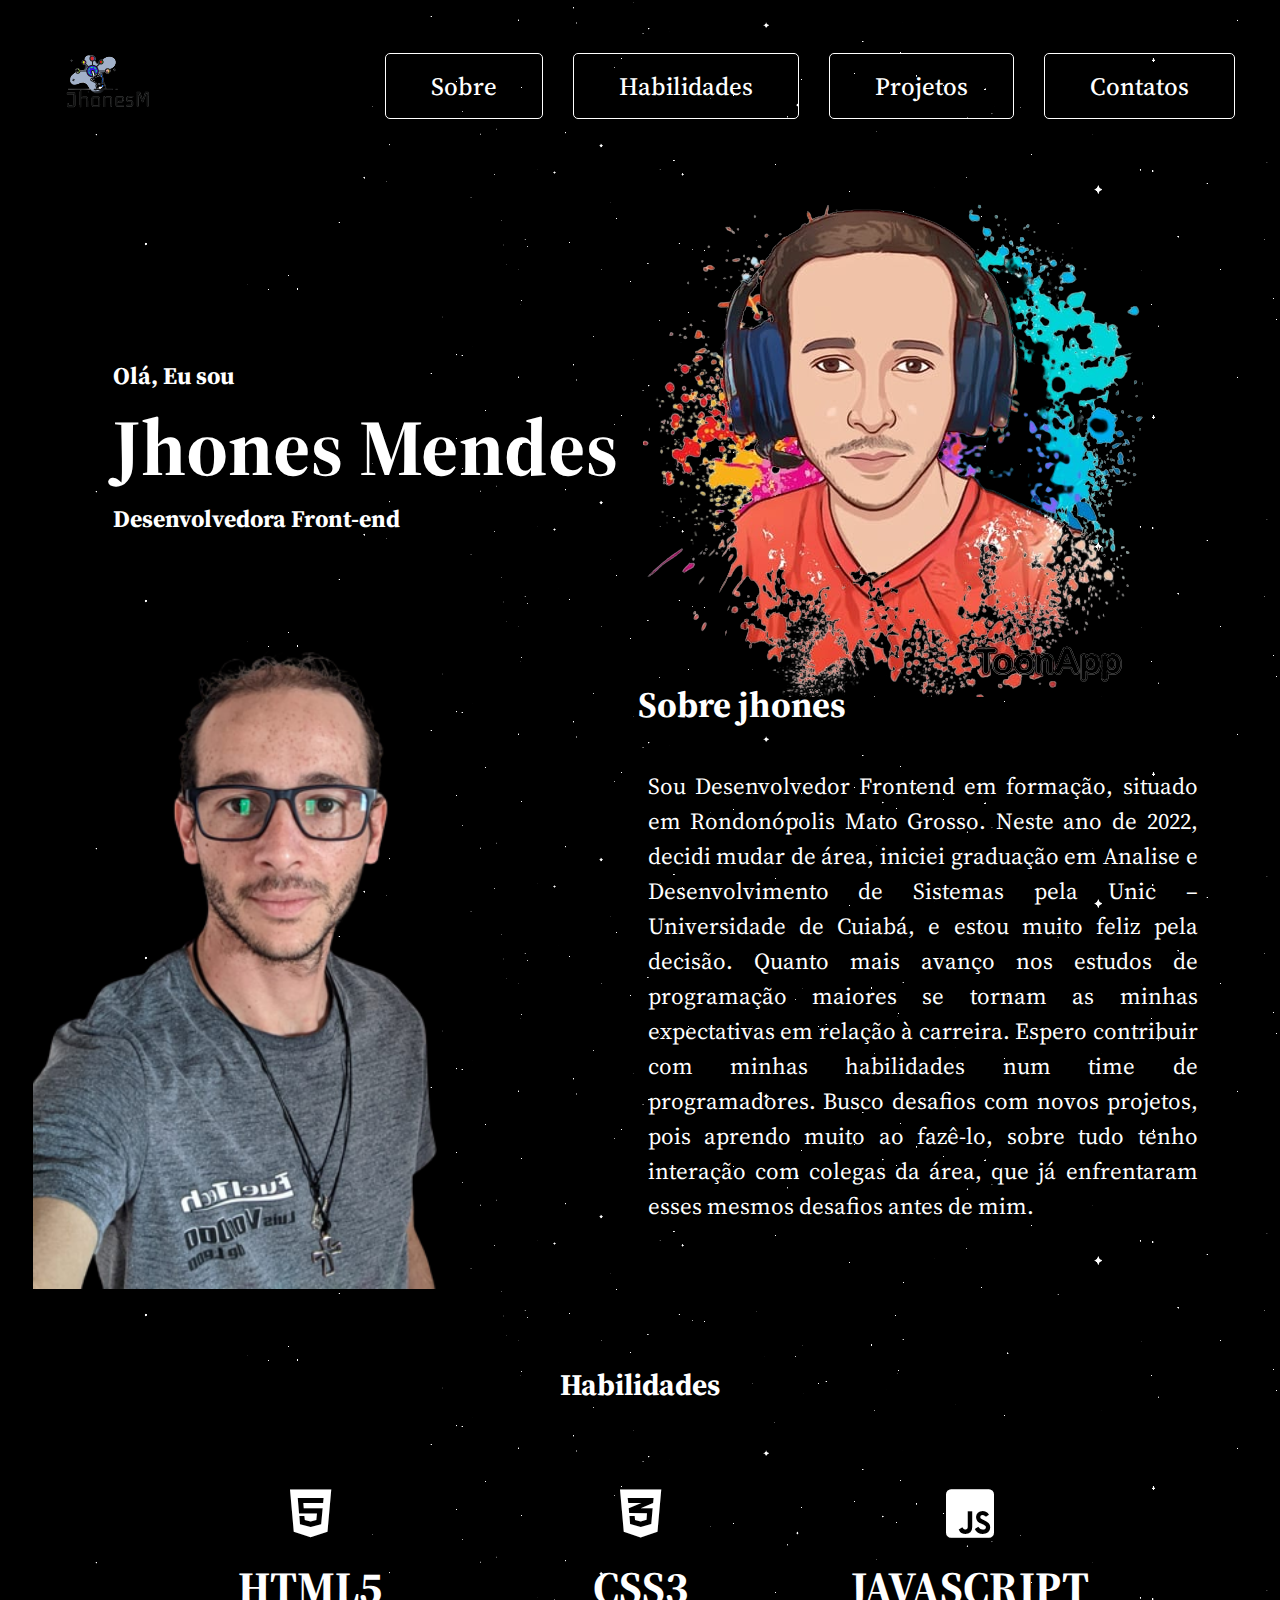
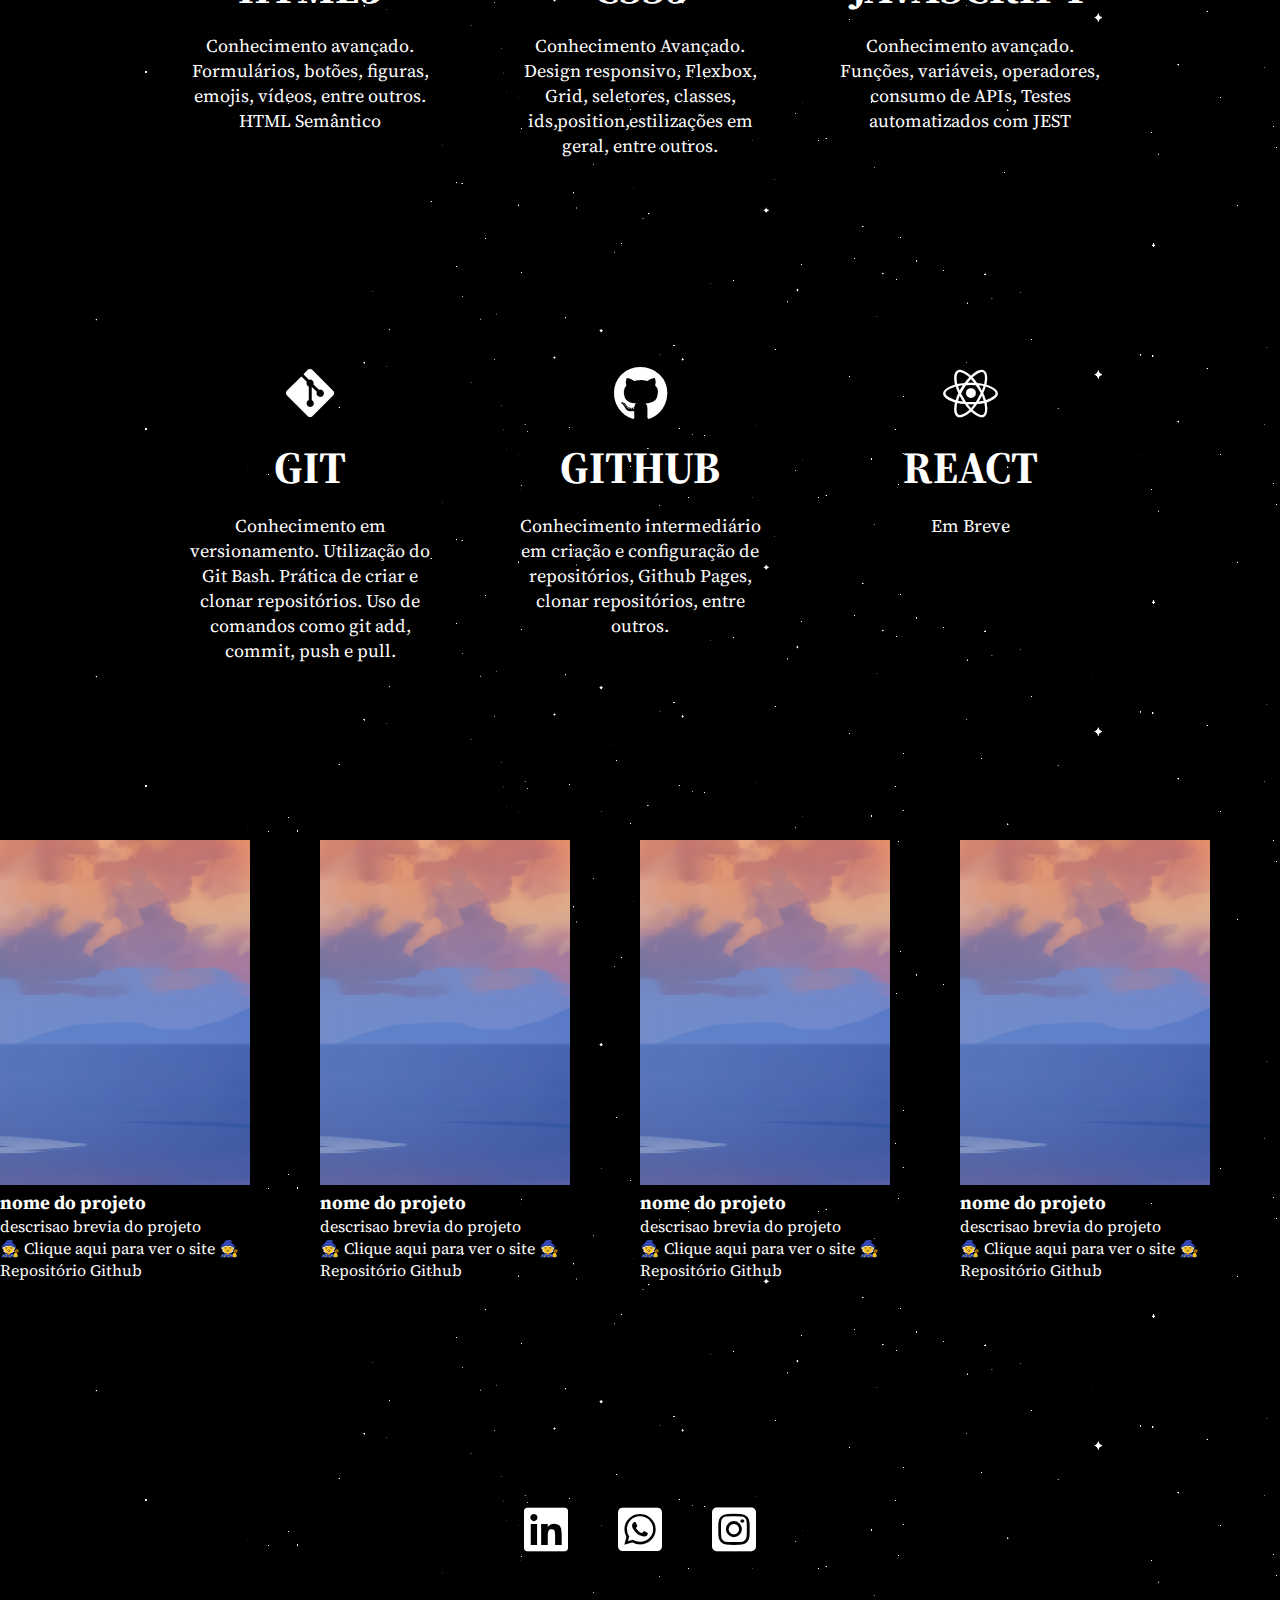
==== index.html @ ec81e9e4 "habilidades , fundo , cor do projeto" ====
<!DOCTYPE html>
<html lang="en">

<head>
    <meta charset="UTF-8">
    <meta http-equiv="X-UA-Compatible" content="IE=edge">
    <meta name="viewport" content="width=device-width, initial-scale=1.0">
    <title>Jhones Mendes</title>
    <link rel="stylesheet" href="src/css/reset.css">
    <link rel="stylesheet" href="src/css/variables.css">
    <link rel="stylesheet" href="src/css/all.min.css">
    <link rel="stylesheet" href="src/css/style.css">
    <link rel="stylesheet" href="src/css/menu.css">
</head>

<body>
    <header class="heading-container">
        <a href="index.html">
            <img src="src/images/logo-jhones.png" alt="logo jhones">
        </a>
        <nav class="navegacao">

            <input type="checkbox" id="menu-hamburguer">
            <label for="menu-hamburguer">
                <div class="menu">
                    <samp class="hamburguer"></samp>
                </div>
            </label>

            <ul>
                <li class="stylergb"><a href="#about">Sobre</a></li>
                <li class="stylergb"><a href="#hero">Habilidades</a></li>
                <li class="stylergb"><a href="#projects">Projetos</a></li>
                <li class="stylergb"><a href="#contacts">Contatos</a></li>
            </ul>
        </nav>


    </header>
    <main>
        <section class="introduce">
            <div class=" introduce-text">
                <h2 class="title-text">Olá, Eu sou </h2>
                <h1 class="title-name">Jhones Mendes</h1>
                <h2 class="title-text">Desenvolvedora Front-end</h2>
            </div>
            <img src="src/images/jhones-sem-fundo.png" alt="">
        </section>

        <section class="about" id="about">
            <img class="photo" src="src/images/jhones-sem-fundo02.png" alt="Minha foto Jhones Mendes">
            <div class="information">
                <h2>Sobre jhones</h2>
                <p>Sou Desenvolvedor Frontend em formação, situado em Rondonópolis Mato Grosso. Neste ano de 2022,
                    decidi mudar de área, iniciei graduação em Analise e Desenvolvimento de Sistemas pela Unic –
                    Universidade de Cuiabá, e estou muito feliz pela decisão.
                    Quanto mais avanço nos estudos de programação maiores se tornam as minhas expectativas em relação à
                    carreira. Espero contribuir com minhas habilidades num time de programadores.
                    Busco desafios com novos projetos, pois aprendo muito ao fazê-lo, sobre tudo tenho interação com
                    colegas da área, que já enfrentaram esses mesmos desafios antes de mim.</p>
            </div>

        </section>

        <section class="hero-sec" id="hero">
            <h2 class="title-hero">Habilidades</h2>
            <div class="painting-hero">

                <div class="hero">
                    <a href="#hero">
                        <i class="fab fa-html5"></i>
                    </a>
                    <h3>HTML5</h3>
                    <p class="text-hero">Conhecimento avançado. Formulários, botões, figuras, emojis, vídeos, entre
                        outros. HTML Semântico</p>
                </div>

                <div class="hero">
                    <a href="#hero">
                        <i class="fab fa-css3-alt"></i>
                    </a>
                    <h3>CSS3</h3>
                    <p class="text-hero">Conhecimento Avançado. Design responsivo, Flexbox, Grid, seletores, classes,
                        ids,position,estilizações em geral, entre outros.</p>
                </div>

                <div class="hero">
                    <a href="#hero">
                        <i class="fab fa-js-square"></i>
                    </a>
                    <h3>JAVASCRIPT</h3>
                    <p class="text-hero">Conhecimento avançado. Funções, variáveis, operadores, consumo de APIs, Testes
                        automatizados com JEST</p>
                </div>


                <div class="hero">
                    <a href="#hero">
                        <i class="fab fa-git-alt"></i>
                    </a>
                    <h3>GIT</h3>
                    <p class="text-hero">Conhecimento em versionamento. Utilização do Git Bash. Prática de criar e
                        clonar repositórios. Uso de comandos como git add, commit, push e pull.</p>
                </div>

                <div class="hero">
                    <a href="#hero">
                        <i class="fab fa-github"></i>
                    </a>
                    <h3>GITHUB</h3>
                    <p class="text-hero">Conhecimento intermediário em criação e configuração de repositórios, Github
                        Pages, clonar repositórios, entre outros.</p>
                </div>

                <div class="hero">
                    <a href="#hero">
                        <i class="fab fa-react"></i>
                    </a>
                    <h3>REACT</h3>
                    <p class="text-hero">Em Breve</p>
                </div>
            </div>

        </section>

        <section class="list-projects" id="projects">

            <div class="projects">
                <a href="link do projeto no git" target="_blank">
                    <img src="src/images/placeimages.png" alt="imagem do projeto una apresentacao">
                    <h3>nome do projeto</h3>

                    <div class="projects-information">
                        <p>descrisao brevia do projeto</p>
                        <a href="" target="_blank">&#x1F9D9; Clique aqui para ver o site</a>
                        <a href="" target="_blank">&#x1F9D9; Repositório Github</a>
                    </div>
                </a>
            </div>
            <div class="projects">
                <a href="link do projeto no git" target="_blank">
                    <img src="src/images/placeimages.png" alt="imagem do projeto una apresentacao">
                    <h3>nome do projeto</h3>

                    <div class="projects-information">
                        <p>descrisao brevia do projeto</p>
                        <a href="" target="_blank">&#x1F9D9; Clique aqui para ver o site</a>
                        <a href="" target="_blank">&#x1F9D9; Repositório Github</a>
                    </div>
                </a>
            </div>
            <div class="projects">
                <a href="link do projeto no git" target="_blank">
                    <img src="src/images/placeimages.png" alt="imagem do projeto una apresentacao">
                    <h3>nome do projeto</h3>

                    <div class="projects-information">
                        <p>descrisao brevia do projeto</p>
                        <a href="" target="_blank">&#x1F9D9; Clique aqui para ver o site</a>
                        <a href="" target="_blank">&#x1F9D9; Repositório Github</a>
                    </div>
                </a>
            </div>
            <div class="projects">
                <a href="link do projeto no git" target="_blank">
                    <img src="src/images/placeimages.png" alt="imagem do projeto una apresentacao">
                    <h3>nome do projeto</h3>

                    <div class="projects-information">
                        <p>descrisao brevia do projeto</p>
                        <a href="" target="_blank">&#x1F9D9; Clique aqui para ver o site</a>
                        <a href="" target="_blank">&#x1F9D9; Repositório Github</a>
                    </div>
                </a>
            </div>

        </section>
    </main>

    <footer id="contacts">
        <div class="social-network">

            <a href="" target="_blank">
                <i class="fab fa-linkedin"></i>
            </a>

            <a href="" target="_blank">
                <i class="fab fa-whatsapp-square"></i>
            </a>

            <a href="" target="_blank">
                <i class="fab fa-instagram-square"></i>
            </a>
        </div>
    </footer>

</body>

</html>
---- src/css/variables.css ----
:root{
    --cor-text-padrao: #fff;
    --cor-text-secudaria: rgb(23, 223, 57);
    --cor-rgb: red, black, blue ;
}
---- src/css/style.css ----
@import url('https://fonts.googleapis.com/css2?family=Noto+Serif:ital,wght@1,400;1,700&family=Outfit:wght@400;600;700&family=Source+Serif+Pro:wght@300;400;700&display=swap');

body {
    animation: stylergb 1s infinite;
    background: url(../images/Animação.gif);
    font-family: 'Source Serif Pro', serif;
}

.heading-container {
    display: flex;
    justify-content: space-between;
    flex-wrap: wrap;
    align-items: center;
    padding: 30px;
    min-height: 75px;
}

.introduce {
    height: 420px;
    display: flex;
    flex-wrap: wrap;
    justify-content: center;
    align-items: center;
}

.introduce .title-name {
    font-size: 80px;
    color: var(--cor-text-padrao);
}

.introduce .title-text {
    font-size: 24px;
    color: var(--cor-text-padrao);
}

.introduce img {
    height: 500px;
    width: 500px;
    margin: 25px;
}

.about {
    display: flex;
    flex-wrap: wrap;
    align-items: center;
    justify-content: space-around;
}

.about .information {
    height: 550px;
    width: 600px;
    margin: 25px;
}

.about h2 {
    padding: 15px;
    font-size: 36px;
    color: var(--cor-text-padrao);
    animation: stylergb 1s infinite;
}

.about p {
    padding: 25px;
    font-size: 23px;
    line-height: 35px;
    text-align: justify;
    color: var(--cor-text-padrao);
    animation: stylergb 1s infinite;
}

.about .photo {
    height: 100%;
    width: 500px;

}


/*  habilidades ainda nao tenho ideia 
    fazer efeito cascata para o lado tipo cod
*/


.title-hero{
    color: var(--cor-text-padrao);
    text-align: center;
    font-size: 30px;
    margin: 75px 0 50px;
}
.painting-hero{
    display: flex;
    flex-wrap: wrap;
    justify-content: center;
    margin: 25px;
}

.painting-hero .hero{
    height: 450px;
    width: 300px;
    border: 1px solid;
    animation: stylergb 3s infinite;
    text-align: center;
    padding: 15px;
    margin: 15px ;
}

.painting-hero .hero a .fab{
    font-size: 55px;
    color: var(--cor-text-padrao);
}
.painting-hero .hero h3{
    font-size: 45px;
    margin: 15px;
    color: var(--cor-text-padrao);
}

.painting-hero .hero p{
    font-size: 18px;
    color: var(--cor-text-padrao);
}

/*  projetos */

.list-projects {
    display: flex;
    justify-content: space-evenly;
}



/* rodape  */

.social-network {
    display: flex;
    justify-content: center;
    align-items: center;
    width: 100%;
    height: 500px;
    
}

.social-network a {
    padding: 25px;
    font-size: 50px;
}
---- src/css/menu.css ----
.stylergb {
    height: 100%;
    border: 1px solid white;
    border-radius: 5px;
    animation: stylergb 2s infinite;
}

.heading-container .navegacao ul {
    display: flex;
}

.heading-container .navegacao ul li {
    margin: 15px;
    padding: 15px;
}

.heading-container .navegacao ul li a {
    font-weight: 500;
    font-size: 25px;
    padding: 10px 30px;
    transition: 0.3s;
}

.heading-container .navegacao ul li a:hover {
    color: var(--cor-text-secudaria);
    border: 1px solid white;
    border-radius: 10px;
    animation: stylergb 2s infinite;
}

/* responsivo */

.heading-container .navegacao input {
    display: none;
}

.heading-container .navegacao .menu {
    display: none;
    width: 60px;
    height: 60px;
    align-self: flex-end;
}

.heading-container .navegacao label {
    display: flex;
    flex-direction: column;
}

.heading-container .hamburguer {
    background-color: rgb(14, 12, 11);
    position: relative;
    display: block;
    width: 30px;
    height: 2px;
    top: 29px;
    left: 15px;
    transition: 0.5s ease-in-out;
}

.heading-container .hamburguer::before,
.heading-container .hamburguer::after {
    background-color: rgb(12, 12, 12);
    content: "";
    display: block;
    width: 100%;
    height: 100%;
    position: absolute;
    transition: 0.2s ease-in-out;
}

.heading-container .hamburguer::before {
    top: -10px;
}

.heading-container .hamburguer::after {
    bottom: -10px;
}

.heading-container input:checked~label .hamburguer {
    transform: rotate(45deg);
}

.heading-container input:checked~label .hamburguer::before {
    transform: rotate(90deg);
    top: 0;
}

.heading-container input:checked~label .hamburguer::after {
    transform: rotate(90deg);
    bottom: 0;
}

@media (max-width: 900px) {
    .heading-container .navegacao .menu {
        display: block;
    }

    .heading-container .navegacao ul {
        display: none;
    }

    .heading-container input:checked~ul {
        display: block;
    }
    .heading-container .navegacao{
        position: absolute;
        top: 8px;
        right: 20px;
        z-index: 1;
    }
    .heading-container .navegacao ul{
        width: 200px;
              
    }
    .heading-container .navegacao ul a{
        text-align: start;
        padding: 20px;
        display: block;
        border-radius: 5px;
        background-color: rgb(206, 196, 184);
    }

}
@keyframes stylergb {
    0% {
        border: 1px solid rgb(219, 9, 9);
        box-shadow: 5px 5px 5px rgb(241, 19, 19);
    }

    25% {
        border: 1px solid rgb(221, 245, 7);
        box-shadow: 5px 5px 5px rgb(221, 245, 7);
    }

    50% {
        border: 1px solid rgb(19, 226, 71);
        box-shadow: 5px 5px 5px rgb(49, 240, 24);
    }

    75% {
        border: 1px solid rgb(14, 102, 235);
        box-shadow: 5px 5px 5px rgb(17, 104, 235);
    }

    100% {
        border: 1px solid rgb(230, 18, 230);
        box-shadow: 5px 5px 5px rgb(162, 17, 230);
    }

}
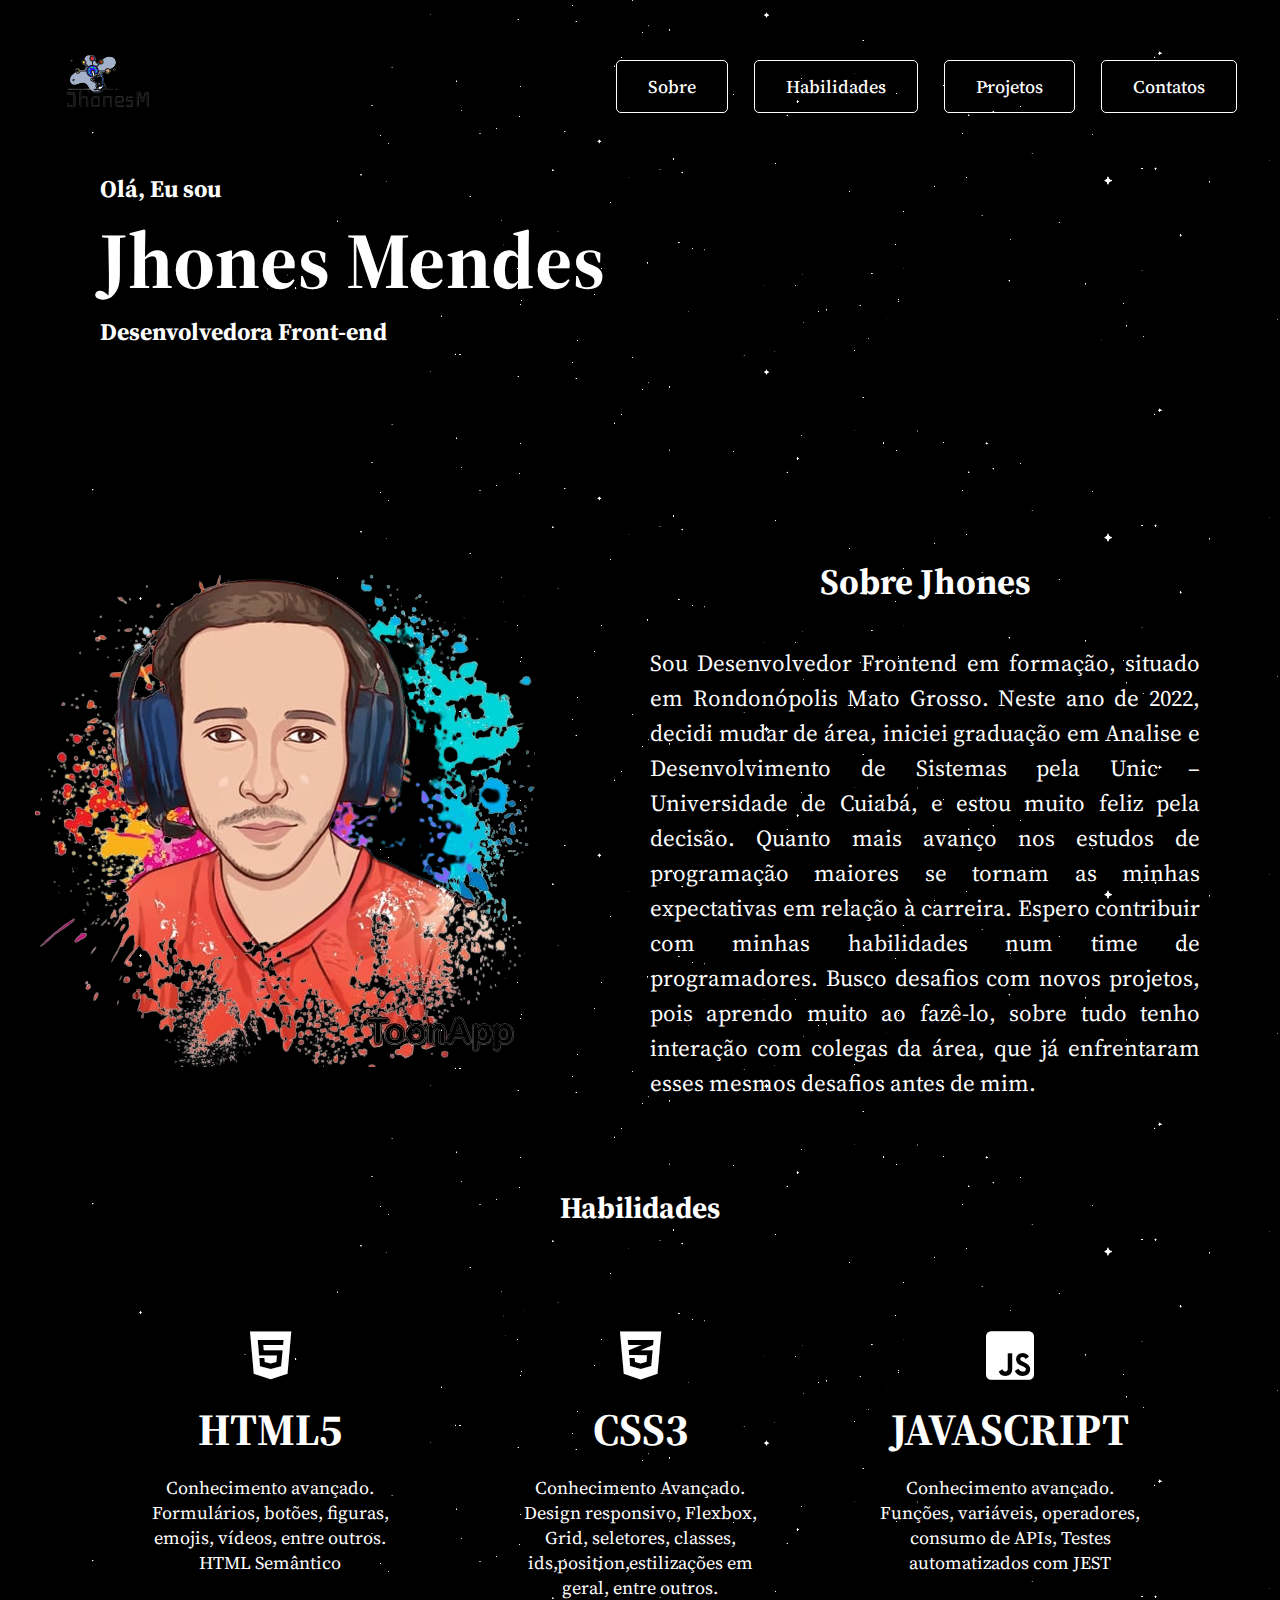
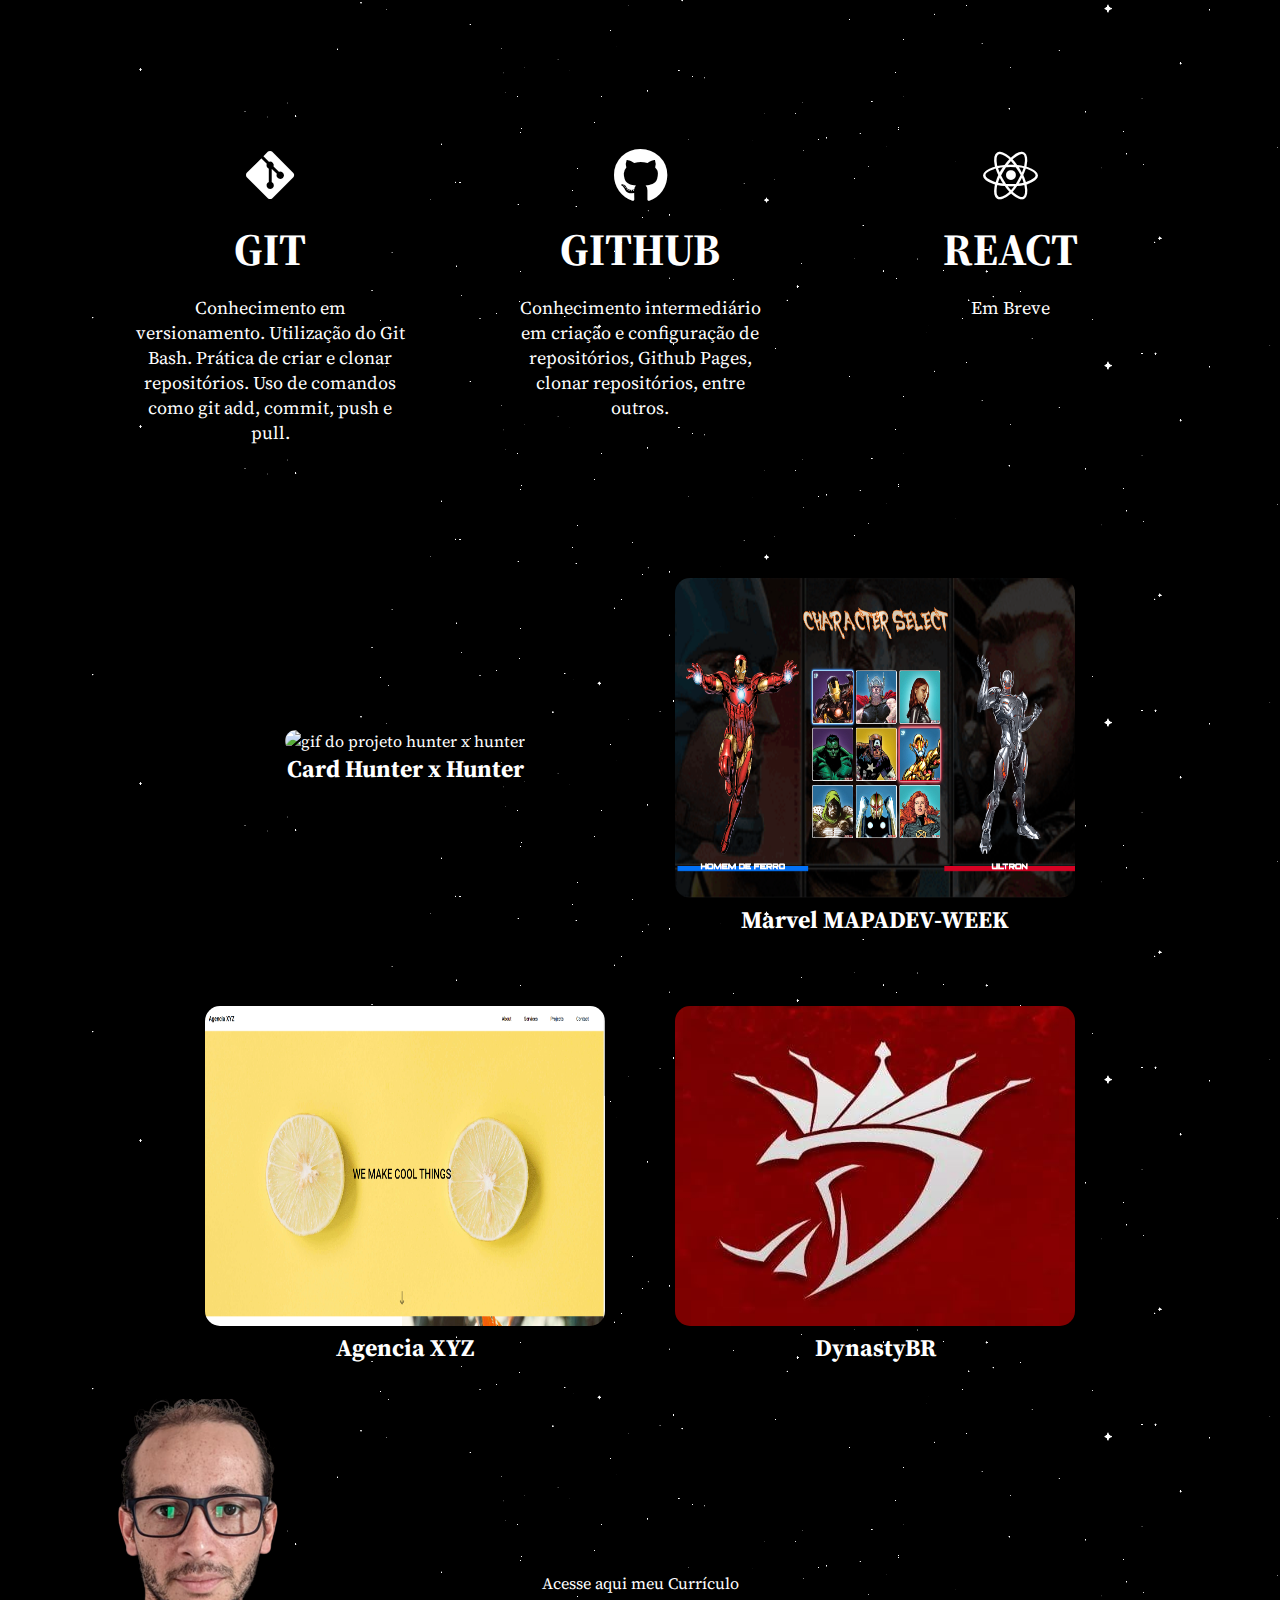
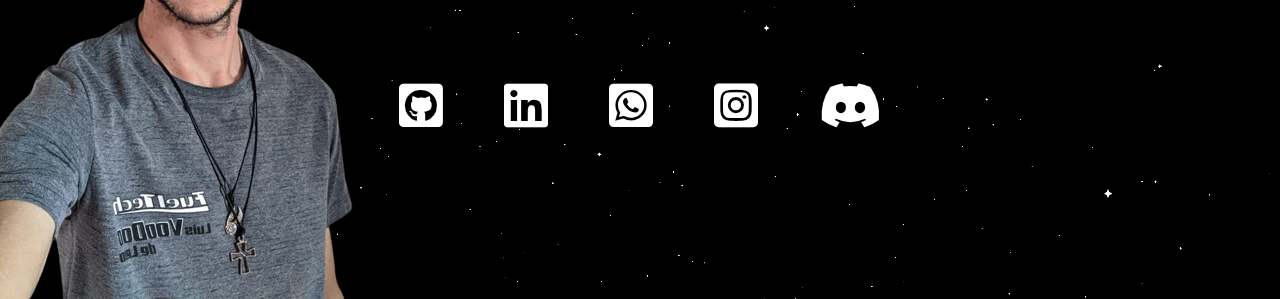
==== commit 9b9bc440: "tentativa 2" ====
--- a/index.html
+++ b/index.html
@@ -1,5 +1,5 @@
 <!DOCTYPE html>
-<html lang="en">
+<html lang="pt-br">
 
 <head>
     <meta charset="UTF-8">
@@ -8,9 +8,11 @@
     <title>Jhones Mendes</title>
     <link rel="stylesheet" href="src/css/reset.css">
     <link rel="stylesheet" href="src/css/variables.css">
-    <link rel="stylesheet" href="src/css/all.min.css">
     <link rel="stylesheet" href="src/css/style.css">
     <link rel="stylesheet" href="src/css/menu.css">
+    <link rel="stylesheet" href="src/css/responsive.css">
+    <link rel="stylesheet" href="https://cdnjs.cloudflare.com/ajax/libs/font-awesome/5.15.4/css/all.min.css" integrity="sha512-1ycn6IcaQQ40/MKBW2W4Rhis/DbILU74C1vSrLJxCq57o941Ym01SwNsOMqvEBFlcgUa6xLiPY/NS5R+E6ztJQ=="        crossorigin="anonymous" referrerpolicy="no-referrer" />
+
 </head>
 
 <body>
@@ -44,13 +46,12 @@
                 <h1 class="title-name">Jhones Mendes</h1>
                 <h2 class="title-text">Desenvolvedora Front-end</h2>
             </div>
-            <img src="src/images/jhones-sem-fundo.png" alt="">
         </section>
 
         <section class="about" id="about">
-            <img class="photo" src="src/images/jhones-sem-fundo02.png" alt="Minha foto Jhones Mendes">
+            <img class="photo" src="src/images/jhones-sem-fundo.png" alt="Minha foto Jhones Mendes">
             <div class="information">
-                <h2>Sobre jhones</h2>
+                <h2>Sobre Jhones</h2>
                 <p>Sou Desenvolvedor Frontend em formação, situado em Rondonópolis Mato Grosso. Neste ano de 2022,
                     decidi mudar de área, iniciei graduação em Analise e Desenvolvimento de Sistemas pela Unic –
                     Universidade de Cuiabá, e estou muito feliz pela decisão.
@@ -125,71 +126,93 @@
 
         <section class="list-projects" id="projects">
 
-            <div class="projects">
-                <a href="link do projeto no git" target="_blank">
-                    <img src="src/images/placeimages.png" alt="imagem do projeto una apresentacao">
-                    <h3>nome do projeto</h3>
-
-                    <div class="projects-information">
-                        <p>descrisao brevia do projeto</p>
-                        <a href="" target="_blank">&#x1F9D9; Clique aqui para ver o site</a>
-                        <a href="" target="_blank">&#x1F9D9; Repositório Github</a>
-                    </div>
-                </a>
-            </div>
-            <div class="projects">
-                <a href="link do projeto no git" target="_blank">
-                    <img src="src/images/placeimages.png" alt="imagem do projeto una apresentacao">
-                    <h3>nome do projeto</h3>
-
-                    <div class="projects-information">
-                        <p>descrisao brevia do projeto</p>
-                        <a href="" target="_blank">&#x1F9D9; Clique aqui para ver o site</a>
-                        <a href="" target="_blank">&#x1F9D9; Repositório Github</a>
-                    </div>
-                </a>
-            </div>
-            <div class="projects">
-                <a href="link do projeto no git" target="_blank">
-                    <img src="src/images/placeimages.png" alt="imagem do projeto una apresentacao">
-                    <h3>nome do projeto</h3>
-
-                    <div class="projects-information">
-                        <p>descrisao brevia do projeto</p>
-                        <a href="" target="_blank">&#x1F9D9; Clique aqui para ver o site</a>
-                        <a href="" target="_blank">&#x1F9D9; Repositório Github</a>
-                    </div>
-                </a>
-            </div>
-            <div class="projects">
-                <a href="link do projeto no git" target="_blank">
-                    <img src="src/images/placeimages.png" alt="imagem do projeto una apresentacao">
-                    <h3>nome do projeto</h3>
-
-                    <div class="projects-information">
-                        <p>descrisao brevia do projeto</p>
-                        <a href="" target="_blank">&#x1F9D9; Clique aqui para ver o site</a>
-                        <a href="" target="_blank">&#x1F9D9; Repositório Github</a>
-                    </div>
-                </a>
-            </div>
-
+            <div class="quadro-projects">
+
+                <div class="projects">
+                    <a href="link do projeto no git" target="_blank">
+                        <img src="src/images/hunter-x-hunter.png" alt="gif do projeto hunter x hunter">
+                        <h3>Card Hunter x Hunter</h3>
+
+                        <div class="projects-information">
+                            <p>Card do desenho Hunter x Hunter Construido com HTML, CSS e JAVASCRIPT</p>
+                            <a href="https://jhonesmendes.github.io/MapaDevWeek-Hunter-x-Hunter/"
+                                target="_blank">&#x1F9D9;
+                                Clique aqui para ver o site</a> <br>
+                            <a href="https://github.com/jhonesmendes/MapaDevWeek-Hunter-x-Hunter"
+                                target="_blank">&#x1F9D9;
+                                Repositório Github</a>
+                        </div>
+                    </a>
+                </div>
+                <div class="projects">
+                    <a href="link do projeto no git" target="_blank">
+                        <img src="src/images/marvel.png" alt="Projeto seletor de personagem Marvel">
+                        <h3>Marvel MAPADEV-WEEK</h3>
+
+                        <div class="projects-information">
+                            <p>Seletor de Personagem Marvel, HTML, CSS e JAVASCRIPT </p>
+                            <a href="" target="_blank">&#x1F9D9; Clique aqui para ver o site</a> <br>
+                            <a href="https://github.com/jhonesmendes/Progeto-Marvel-MAPADEV-WEEK"
+                                target="_blank">&#x1F9D9;
+                                Repositório Github</a>
+                        </div>
+                    </a>
+                </div>
+                <div class="projects">
+                    <a href="link do projeto no git" target="_blank">
+                        <img src="src/images/agencia.png" alt="imagem do projeto una apresentacao">
+                        <h3>Agencia XYZ</h3>
+
+                        <div class="projects-information">
+                            <p>landing Page de um Agencia, usado display Grid e Flexbox</p>
+                            <a href="https://jhonesmendes.github.io/Agencia-XYZ-landing-page/" target="_blank">&#x1F9D9;
+                                Clique aqui para ver o site</a> <br>
+                            <a href="https://github.com/jhonesmendes/Agencia-XYZ-landing-page" target="_blank">&#x1F9D9;
+                                Repositório Github</a>
+                        </div>
+                    </a>
+                </div>
+                <div class="projects">
+                    <a href="link do projeto no git" target="_blank">
+                        <img src="src/images/Dynasty-br.jpeg" alt="Site do clan de amigos">
+                        <h3>DynastyBR</h3>
+
+                        <div class="projects-information">
+                            <p>Em Breve - Projeto de apresentacao para o clan de jogadores</p>
+                            <a href="#" target="_blank">&#x1F9D9; Clique aqui para ver o site</a><br>
+                            <a href="#" target="_blank">&#x1F9D9; Repositório Github</a>
+                        </div>
+                    </a>
+                </div>
+            </div>
         </section>
     </main>
-
-    <footer id="contacts">
+    <footer class="contacts" id="contacts">
+
+        <div class="botao-curriculo">
+            <a target="_blanck"
+                href="https://drive.google.com/file/d/1Ys9jihVEhKQABwRaFtto1gyl1ni7eKhX/view?usp=sharing"> Acesse aqui
+                meu Currículo</a>
+        </div>
+
         <div class="social-network">
-
             <a href="" target="_blank">
+                <i class="fab fa-github-square"></i>
+            </a>
+
+            <a href="https://www.linkedin.com/in/jhonesmsc" target="_blank">
                 <i class="fab fa-linkedin"></i>
             </a>
 
+            <a href="https://wa.me/qr/Y3L6GDUHTL34E1" target="_blank">
+                <i class="fab fa-whatsapp-square"></i>
+            </a>
+
+            <a href="https://www.instagram.com/jhonesmendes/?next=%2F" target="_blank">
+                <i class="fab fa-instagram-square"></i>
+            </a>
             <a href="" target="_blank">
-                <i class="fab fa-whatsapp-square"></i>
-            </a>
-
-            <a href="" target="_blank">
-                <i class="fab fa-instagram-square"></i>
+                <i class="fab fa-discord"></i>
             </a>
         </div>
     </footer>
--- a/src/css/variables.css
+++ b/src/css/variables.css
@@ -1,5 +1,5 @@
 :root{
     --cor-text-padrao: #fff;
     --cor-text-secudaria: rgb(23, 223, 57);
-    --cor-rgb: red, black, blue ;
+
 }--- a/src/css/style.css
+++ b/src/css/style.css
@@ -1,9 +1,11 @@
 @import url('https://fonts.googleapis.com/css2?family=Noto+Serif:ital,wght@1,400;1,700&family=Outfit:wght@400;600;700&family=Source+Serif+Pro:wght@300;400;700&display=swap');
 
 body {
-    animation: stylergb 1s infinite;
+    height: 100%;
+    width: 100%;
     background: url(../images/Animação.gif);
     font-family: 'Source Serif Pro', serif;
+    animation: stylergb 1s infinite;
 }
 
 .heading-container {
@@ -16,11 +18,8 @@
 }
 
 .introduce {
-    height: 420px;
-    display: flex;
-    flex-wrap: wrap;
-    justify-content: center;
-    align-items: center;
+    height: 350px;
+    margin-left: 100px;   
 }
 
 .introduce .title-name {
@@ -33,23 +32,17 @@
     color: var(--cor-text-padrao);
 }
 
-.introduce img {
-    height: 500px;
-    width: 500px;
-    margin: 25px;
-}
-
 .about {
     display: flex;
     flex-wrap: wrap;
     align-items: center;
-    justify-content: space-around;
+    justify-content:center;
 }
 
 .about .information {
     height: 550px;
     width: 600px;
-    margin: 25px;
+    margin: 20px;
 }
 
 .about h2 {
@@ -57,6 +50,8 @@
     font-size: 36px;
     color: var(--cor-text-padrao);
     animation: stylergb 1s infinite;
+    text-align: center;
+    border-radius: 15px 15px 0 0 ;
 }
 
 .about p {
@@ -65,20 +60,15 @@
     line-height: 35px;
     text-align: justify;
     color: var(--cor-text-padrao);
+    border-radius: 0 0 15px 15px ;
     animation: stylergb 1s infinite;
 }
 
 .about .photo {
     height: 100%;
     width: 500px;
-
+    margin-right: 70px;
 }
-
-
-/*  habilidades ainda nao tenho ideia 
-    fazer efeito cascata para o lado tipo cod
-*/
-
 
 .title-hero{
     color: var(--cor-text-padrao);
@@ -87,20 +77,22 @@
     margin: 75px 0 50px;
 }
 .painting-hero{
-    display: flex;
+    display: grid;
+    grid-template-columns:repeat(3, 0fr);
+    grid-template-rows: 1fr;
+    justify-content: center;
     flex-wrap: wrap;
-    justify-content: center;
     margin: 25px;
 }
 
 .painting-hero .hero{
-    height: 450px;
+    height: 350px;
     width: 300px;
-    border: 1px solid;
+    border-radius: 15px;
     animation: stylergb 3s infinite;
     text-align: center;
     padding: 15px;
-    margin: 15px ;
+    margin: 35px ;
 }
 
 .painting-hero .hero a .fab{
@@ -118,27 +110,82 @@
     color: var(--cor-text-padrao);
 }
 
-/*  projetos */
+.list-projects .quadro-projects{
+    display:grid;
+    grid-template-columns: repeat(2, 0fr);
+    grid-template-rows: 1fr;
+    justify-content: center;
 
-.list-projects {
+}
+
+.list-projects .quadro-projects .projects{
+    margin: 35px;
     display: flex;
-    justify-content: space-evenly;
+    align-items: center;
+    justify-content: center;
+    position: relative;
+    transition: 0.3s ease;
+}
+
+ .quadro-projects .projects:hover,
+.list-projects .quadro-projects .projects:hover .projects-information{
+    opacity: 0.8;
+} 
+
+.list-projects .quadro-projects .projects a img{
+    height: 320px;
+    width: 400px;
+    border-radius: 15px;
+}
+.list-projects .quadro-projects .projects h3{
+    text-align: center;
+    font-size: 24px;
+
+}
+.list-projects .quadro-projects .projects .projects-information{
+    font-size: 18px;
+    text-align: center;
+    position: absolute;
+    background-color:#0c0703;
+    color: var(--cor-text-padrao);
+    opacity: 0;
+    height: 320px;
+    max-width: 100%;
+    top: 0;
+    padding: 10px;
+    display: flex;
+    align-items: center;
+    flex-direction: column;
+}
+.list-projects .quadro-projects .projects .projects-information p{
+    font-size: 20px;
+    margin: 50px 0;
 }
 
 
-
-/* rodape  */
-
-.social-network {
+.contacts{
     display: flex;
     justify-content: center;
-    align-items: center;
+    align-items: center; 
+    flex-direction: column;
     width: 100%;
     height: 500px;
-    
+    background-image: url(../images/jhones-sem-fundo01.png);
+    background-repeat: no-repeat;
+    background-position: bottom left;
 }
 
+.botao-curriculo{   
+    border-radius: 15px;
+    height: 60px;
+    padding: 15px;
+    animation: stylergb 1s infinite;
+    margin-bottom: 55px;
+}
+.botao-curriculo a:hover{
+    color: var(--cor-text-secudaria);
+}   
 .social-network a {
     padding: 25px;
     font-size: 50px;
-}+}
--- a/src/css/menu.css
+++ b/src/css/menu.css
@@ -10,14 +10,14 @@
 }
 
 .heading-container .navegacao ul li {
-    margin: 15px;
-    padding: 15px;
+    margin: 13px;
+    padding: 13px;
 }
 
 .heading-container .navegacao ul li a {
     font-weight: 500;
-    font-size: 25px;
-    padding: 10px 30px;
+    font-size: 18px;
+    padding: 9px 18px;
     transition: 0.3s;
 }
 
@@ -27,8 +27,6 @@
     border-radius: 10px;
     animation: stylergb 2s infinite;
 }
-
-/* responsivo */
 
 .heading-container .navegacao input {
     display: none;
@@ -47,7 +45,7 @@
 }
 
 .heading-container .hamburguer {
-    background-color: rgb(14, 12, 11);
+    background-color: rgb(13, 236, 61);
     position: relative;
     display: block;
     width: 30px;
@@ -59,7 +57,7 @@
 
 .heading-container .hamburguer::before,
 .heading-container .hamburguer::after {
-    background-color: rgb(12, 12, 12);
+    background-color: rgb(20, 241, 12);
     content: "";
     display: block;
     width: 100%;
@@ -109,17 +107,26 @@
         z-index: 1;
     }
     .heading-container .navegacao ul{
-        width: 200px;
-              
+        width: 200px;              
     }
+
     .heading-container .navegacao ul a{
         text-align: start;
         padding: 20px;
         display: block;
         border-radius: 5px;
-        background-color: rgb(206, 196, 184);
     }
 
+}
+@media (max-width: 576px) {
+    .heading-container .navegacao ul li {
+        padding: 5px;
+        margin: 1px;
+    }
+    .heading-container .navegacao ul {
+        width: 140px;
+        height: 40px;
+    }
 }
 @keyframes stylergb {
     0% {
--- a/src/css/responsive.css
+++ b/src/css/responsive.css
@@ -0,0 +1,88 @@
+@media (max-width: 900px){
+    .painting-hero{
+        grid-template-columns: repeat(2, 0fr);
+    }
+    .painting-hero .hero h3{
+        font-size: 35px;
+    }
+    .list-projects .quadro-projects{
+        grid-template-columns: 1fr;
+    }
+    .list-projects .quadro-projects .projects .projects-information{
+       width: 400px;
+    }
+
+
+}
+@media (max-width: 768px){
+    .introduce {
+        height:150px;  
+        margin-left: 20px;
+    }
+    .about{
+        padding: 2px;
+    }
+    .about .photo {
+        height: 50%;
+        width: 200px;
+    }
+    .introduce .title-name{
+        font-size: 45px;
+    }
+    .introduce .title-text {
+        font-size: 18px;
+    }
+    .about h2 {
+        font-size: 25px;
+    }
+    .about p{
+        font-size: 16px;
+    }
+    .painting-hero{
+        grid-template-columns: 1fr;
+        display: flex;
+        align-items: center;
+        justify-content: center;
+    }
+}
+@media (max-width: 576px) {
+    .introduce {
+        height: 70px;
+    }
+    .introduce .title-name{
+        font-size: 25px;
+    }
+    .introduce .title-text {
+        font-size: 14px;
+    }
+   
+    .about .photo {
+        width: 100px;
+    }
+    .about h2 {
+        font-size: 15px;
+        padding: 10px;
+    }
+    .about p{
+        font-size: 13px;
+        padding: 10px;
+    }
+    .title-hero{
+        margin-bottom: 20px;
+    }
+    .painting-hero .hero h3{
+        font-size: 20px;
+    }
+    .painting-hero .hero p{
+        font-size: 14px;
+    }
+    .contacts{
+        background-image: none;
+    }
+    .social-network a {
+        font-size: 30px;
+        padding: 10px;
+    }
+    
+   
+ }
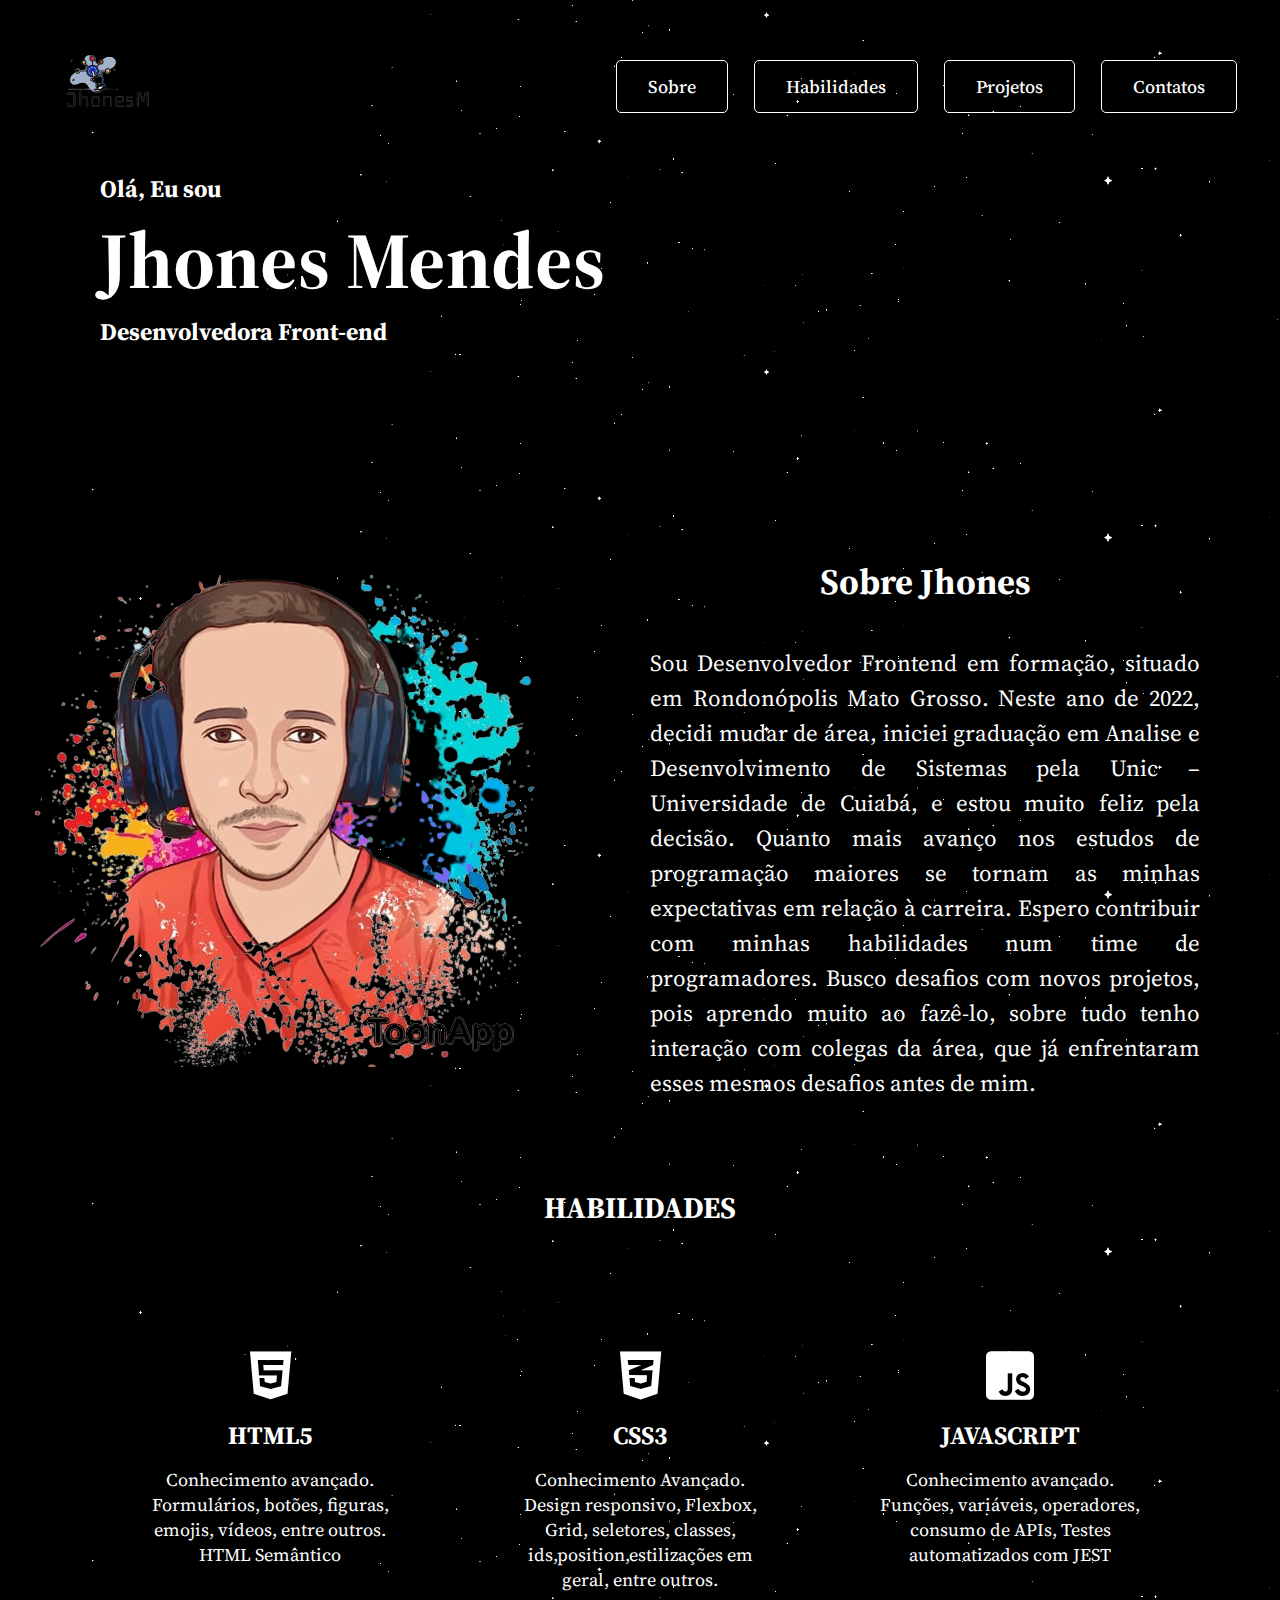
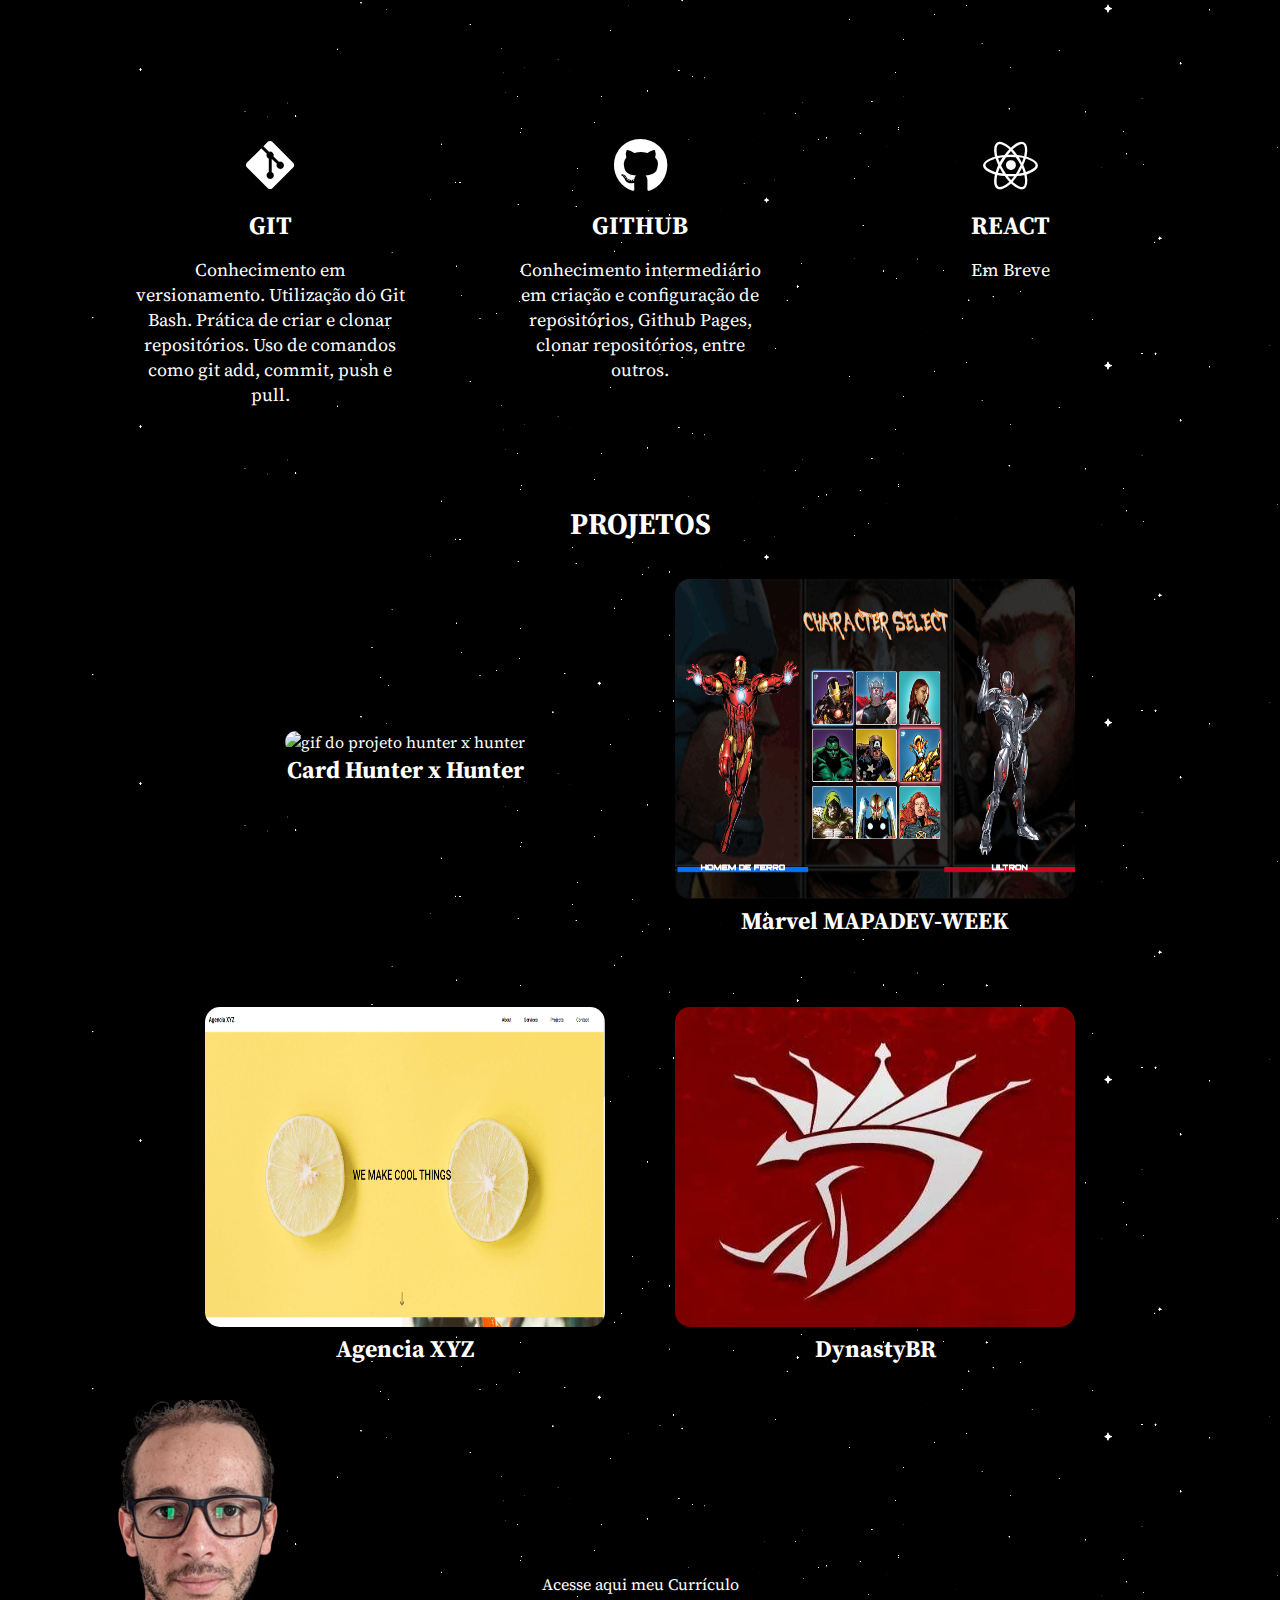
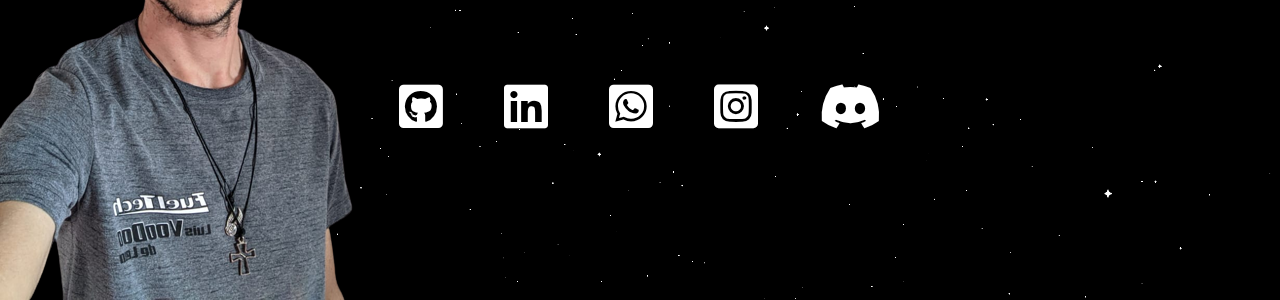
==== commit 2066bc38: "ajuste de layout" ====
--- a/index.html
+++ b/index.html
@@ -64,7 +64,7 @@
         </section>
 
         <section class="hero-sec" id="hero">
-            <h2 class="title-hero">Habilidades</h2>
+            <h2 class="title-hero">HABILIDADES</h2>
             <div class="painting-hero">
 
                 <div class="hero">
@@ -125,7 +125,7 @@
         </section>
 
         <section class="list-projects" id="projects">
-
+            <h2>PROJETOS</h2>
             <div class="quadro-projects">
 
                 <div class="projects">
@@ -196,7 +196,7 @@
         </div>
 
         <div class="social-network">
-            <a href="" target="_blank">
+            <a href="https://github.com/jhonesmendes" target="_blank">
                 <i class="fab fa-github-square"></i>
             </a>
 
--- a/src/css/variables.css
+++ b/src/css/variables.css
@@ -1,5 +1,5 @@
 :root{
     --cor-text-padrao: #fff;
-    --cor-text-secudaria: rgb(23, 223, 57);
+    --cor-text-secudaria: rgb(30, 170, 235);
 
 }--- a/src/css/style.css
+++ b/src/css/style.css
@@ -74,7 +74,7 @@
     color: var(--cor-text-padrao);
     text-align: center;
     font-size: 30px;
-    margin: 75px 0 50px;
+    margin: 75px 0 70px;
 }
 .painting-hero{
     display: grid;
@@ -86,7 +86,7 @@
 }
 
 .painting-hero .hero{
-    height: 350px;
+    height: 320px;
     width: 300px;
     border-radius: 15px;
     animation: stylergb 3s infinite;
@@ -100,7 +100,7 @@
     color: var(--cor-text-padrao);
 }
 .painting-hero .hero h3{
-    font-size: 45px;
+    font-size: 25px;
     margin: 15px;
     color: var(--cor-text-padrao);
 }
@@ -115,7 +115,12 @@
     grid-template-columns: repeat(2, 0fr);
     grid-template-rows: 1fr;
     justify-content: center;
+}
 
+.list-projects h2{
+    color: var(--cor-text-padrao);
+    text-align: center;
+    font-size: 30px;
 }
 
 .list-projects .quadro-projects .projects{
@@ -182,10 +187,13 @@
     animation: stylergb 1s infinite;
     margin-bottom: 55px;
 }
-.botao-curriculo a:hover{
+.botao-curriculo a:hover, 
+.social-network a:hover{
     color: var(--cor-text-secudaria);
-}   
-.social-network a {
+} 
+
+.social-network a{
     padding: 25px;
     font-size: 50px;
+
 }
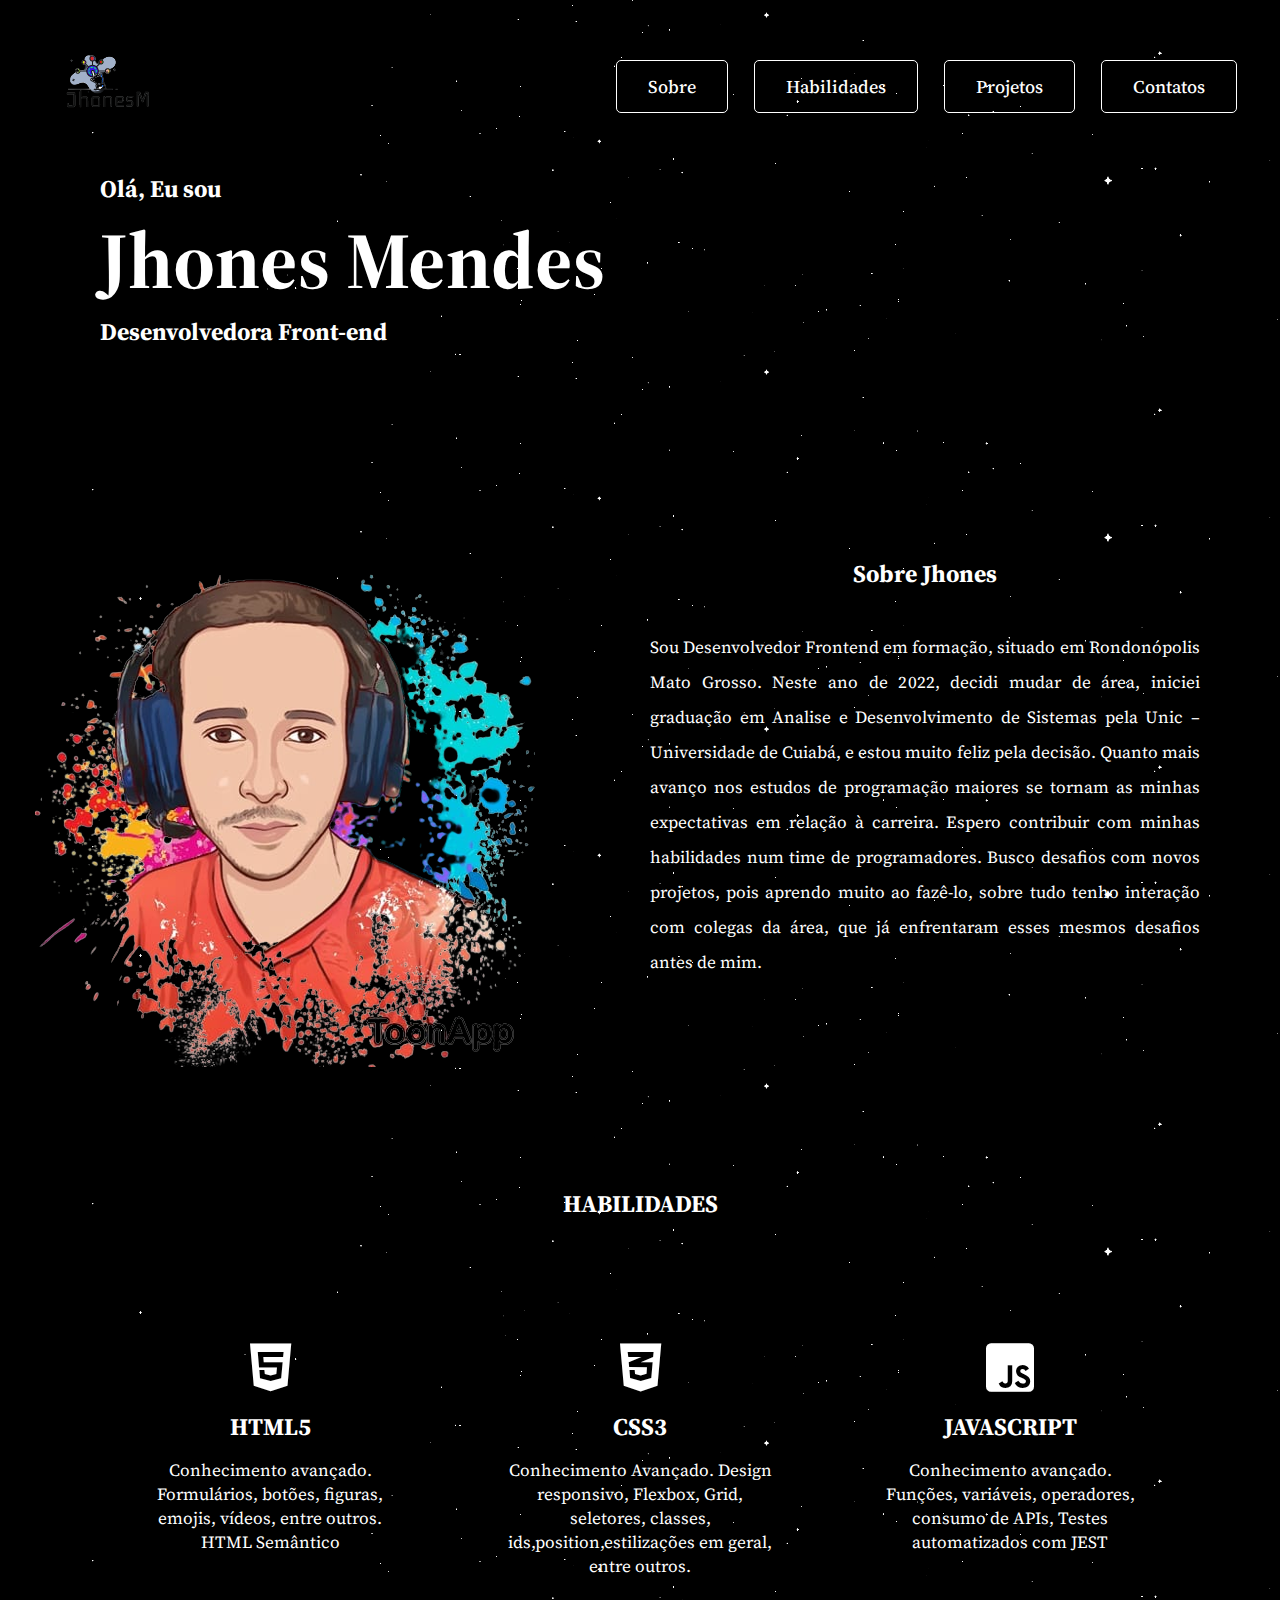
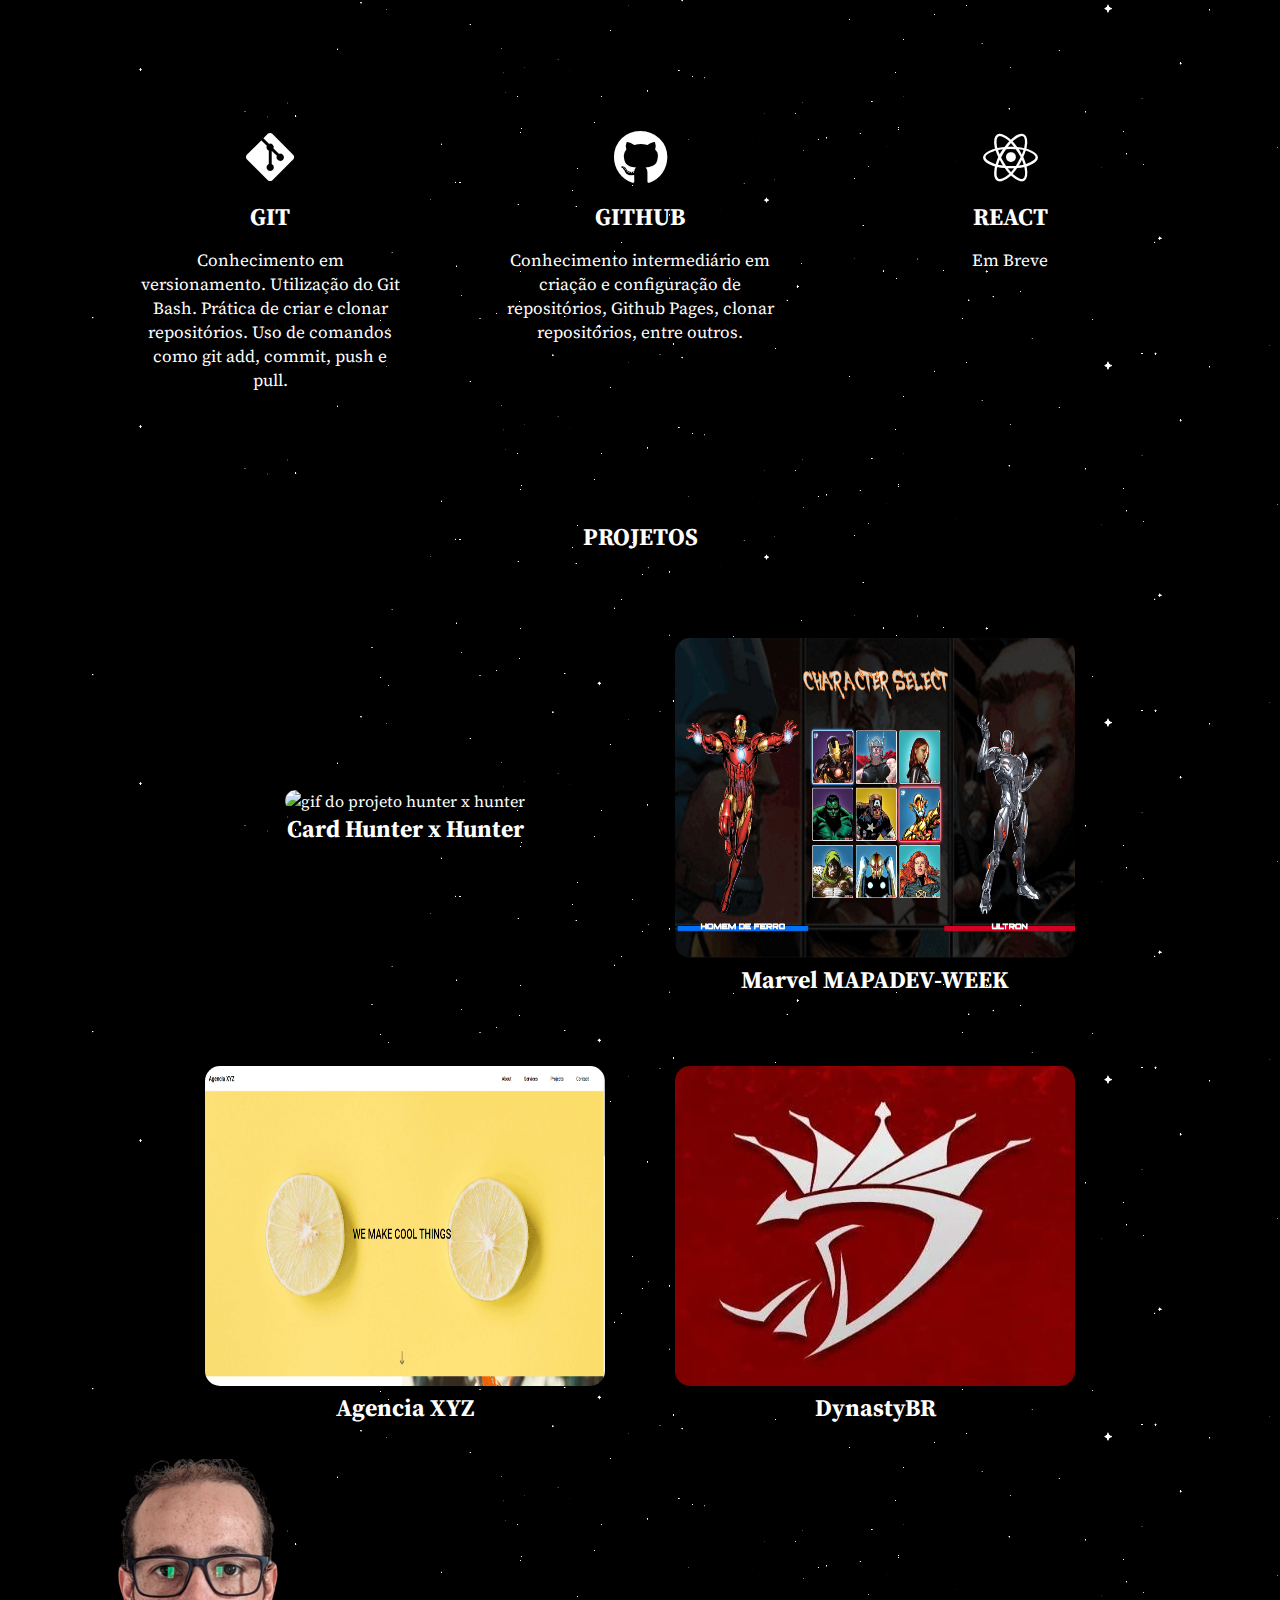
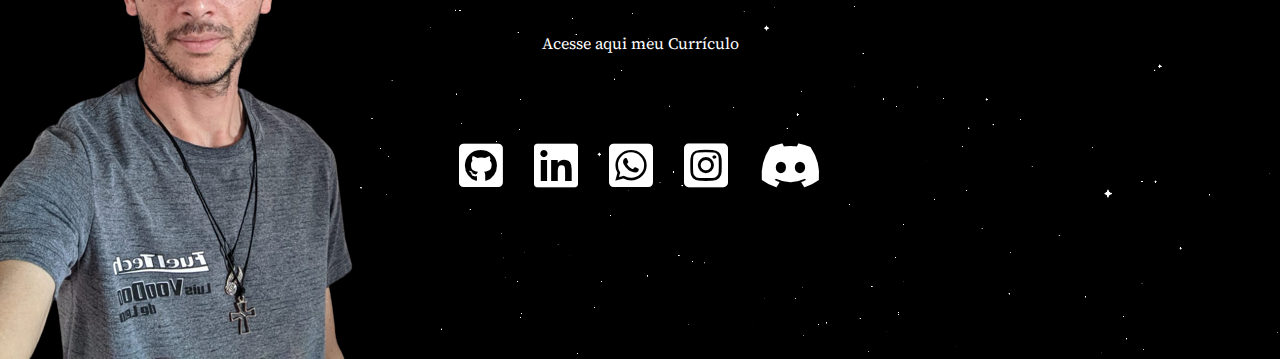
==== commit f2bf4229: "varialve global e responsivo" ====
--- a/index.html
+++ b/index.html
@@ -8,6 +8,7 @@
     <title>Jhones Mendes</title>
     <link rel="stylesheet" href="src/css/reset.css">
     <link rel="stylesheet" href="src/css/variables.css">
+    <link rel="stylesheet" href="src/css/global.css">
     <link rel="stylesheet" href="src/css/style.css">
     <link rel="stylesheet" href="src/css/menu.css">
     <link rel="stylesheet" href="src/css/responsive.css">
--- a/src/css/variables.css
+++ b/src/css/variables.css
@@ -1,5 +1,8 @@
 :root{
     --cor-text-padrao: #fff;
     --cor-text-secudaria: rgb(30, 170, 235);
-
+}
+:root{
+    --font-descricao: 17px;
+    --font-title: 24px;
 }--- a/src/css/global.css
+++ b/src/css/global.css
@@ -0,0 +1,27 @@
+@keyframes stylergb {
+    0% {
+        border: 1px solid rgb(219, 9, 9);
+        box-shadow: 5px 5px 5px rgb(241, 19, 19);
+    }
+
+    25% {
+        border: 1px solid rgb(221, 245, 7);
+        box-shadow: 5px 5px 5px rgb(221, 245, 7);
+    }
+
+    50% {
+        border: 1px solid rgb(19, 226, 71);
+        box-shadow: 5px 5px 5px rgb(49, 240, 24);
+    }
+
+    75% {
+        border: 1px solid rgb(14, 102, 235);
+        box-shadow: 5px 5px 5px rgb(17, 104, 235);
+    }
+
+    100% {
+        border: 1px solid rgb(230, 18, 230);
+        box-shadow: 5px 5px 5px rgb(162, 17, 230);
+    }
+
+}--- a/src/css/style.css
+++ b/src/css/style.css
@@ -28,7 +28,7 @@
 }
 
 .introduce .title-text {
-    font-size: 24px;
+    font-size: var(--font-title);
     color: var(--cor-text-padrao);
 }
 
@@ -47,7 +47,7 @@
 
 .about h2 {
     padding: 15px;
-    font-size: 36px;
+    font-size: var(--font-title);
     color: var(--cor-text-padrao);
     animation: stylergb 1s infinite;
     text-align: center;
@@ -56,7 +56,7 @@
 
 .about p {
     padding: 25px;
-    font-size: 23px;
+    font-size: var(--font-descricao);
     line-height: 35px;
     text-align: justify;
     color: var(--cor-text-padrao);
@@ -73,7 +73,7 @@
 .title-hero{
     color: var(--cor-text-padrao);
     text-align: center;
-    font-size: 30px;
+    font-size:var(--font-title);
     margin: 75px 0 70px;
 }
 .painting-hero{
@@ -100,14 +100,15 @@
     color: var(--cor-text-padrao);
 }
 .painting-hero .hero h3{
-    font-size: 25px;
+    font-size: var(--font-title);
     margin: 15px;
     color: var(--cor-text-padrao);
 }
 
 .painting-hero .hero p{
-    font-size: 18px;
-    color: var(--cor-text-padrao);
+    font-size: var(--font-descricao);
+    color: var(--cor-text-padrao);
+    text-align: center;
 }
 
 .list-projects .quadro-projects{
@@ -120,7 +121,8 @@
 .list-projects h2{
     color: var(--cor-text-padrao);
     text-align: center;
-    font-size: 30px;
+    font-size: var(--font-title);
+    margin: 50px;
 }
 
 .list-projects .quadro-projects .projects{
@@ -144,11 +146,12 @@
 }
 .list-projects .quadro-projects .projects h3{
     text-align: center;
-    font-size: 24px;
-
-}
+    font-size: var(--font-title);
+
+}
+
 .list-projects .quadro-projects .projects .projects-information{
-    font-size: 18px;
+    font-size: var(--font-descricao);
     text-align: center;
     position: absolute;
     background-color:#0c0703;
@@ -163,7 +166,7 @@
     flex-direction: column;
 }
 .list-projects .quadro-projects .projects .projects-information p{
-    font-size: 20px;
+    font-size: var(--font-descricao);
     margin: 50px 0;
 }
 
@@ -193,7 +196,7 @@
 } 
 
 .social-network a{
-    padding: 25px;
+    padding: 10px;
     font-size: 50px;
 
 }
--- a/src/css/menu.css
+++ b/src/css/menu.css
@@ -128,30 +128,3 @@
         height: 40px;
     }
 }
-@keyframes stylergb {
-    0% {
-        border: 1px solid rgb(219, 9, 9);
-        box-shadow: 5px 5px 5px rgb(241, 19, 19);
-    }
-
-    25% {
-        border: 1px solid rgb(221, 245, 7);
-        box-shadow: 5px 5px 5px rgb(221, 245, 7);
-    }
-
-    50% {
-        border: 1px solid rgb(19, 226, 71);
-        box-shadow: 5px 5px 5px rgb(49, 240, 24);
-    }
-
-    75% {
-        border: 1px solid rgb(14, 102, 235);
-        box-shadow: 5px 5px 5px rgb(17, 104, 235);
-    }
-
-    100% {
-        border: 1px solid rgb(230, 18, 230);
-        box-shadow: 5px 5px 5px rgb(162, 17, 230);
-    }
-
-}--- a/src/css/responsive.css
+++ b/src/css/responsive.css
@@ -47,17 +47,20 @@
 }
 @media (max-width: 576px) {
     .introduce {
-        height: 70px;
+        height: 70px; 
+        position: absolute;
     }
     .introduce .title-name{
-        font-size: 25px;
+        font-size: 30px;      
     }
     .introduce .title-text {
         font-size: 14px;
-    }
-   
+    }  
     .about .photo {
-        width: 100px;
+        position: relative;
+        width: 150px;
+        height: 150px;
+        margin: 0 0 20px 180px ;
     }
     .about h2 {
         font-size: 15px;
@@ -76,8 +79,20 @@
     .painting-hero .hero p{
         font-size: 14px;
     }
+    
+    .list-projects .quadro-projects .projects a img{
+        height: 280px;
+        width: 280px;
+    }
+    .list-projects .quadro-projects .projects .projects-information{
+        height: 280px;
+        width: 280px;
+        border-radius: 15px;
+    }
+
     .contacts{
         background-image: none;
+      
     }
     .social-network a {
         font-size: 30px;
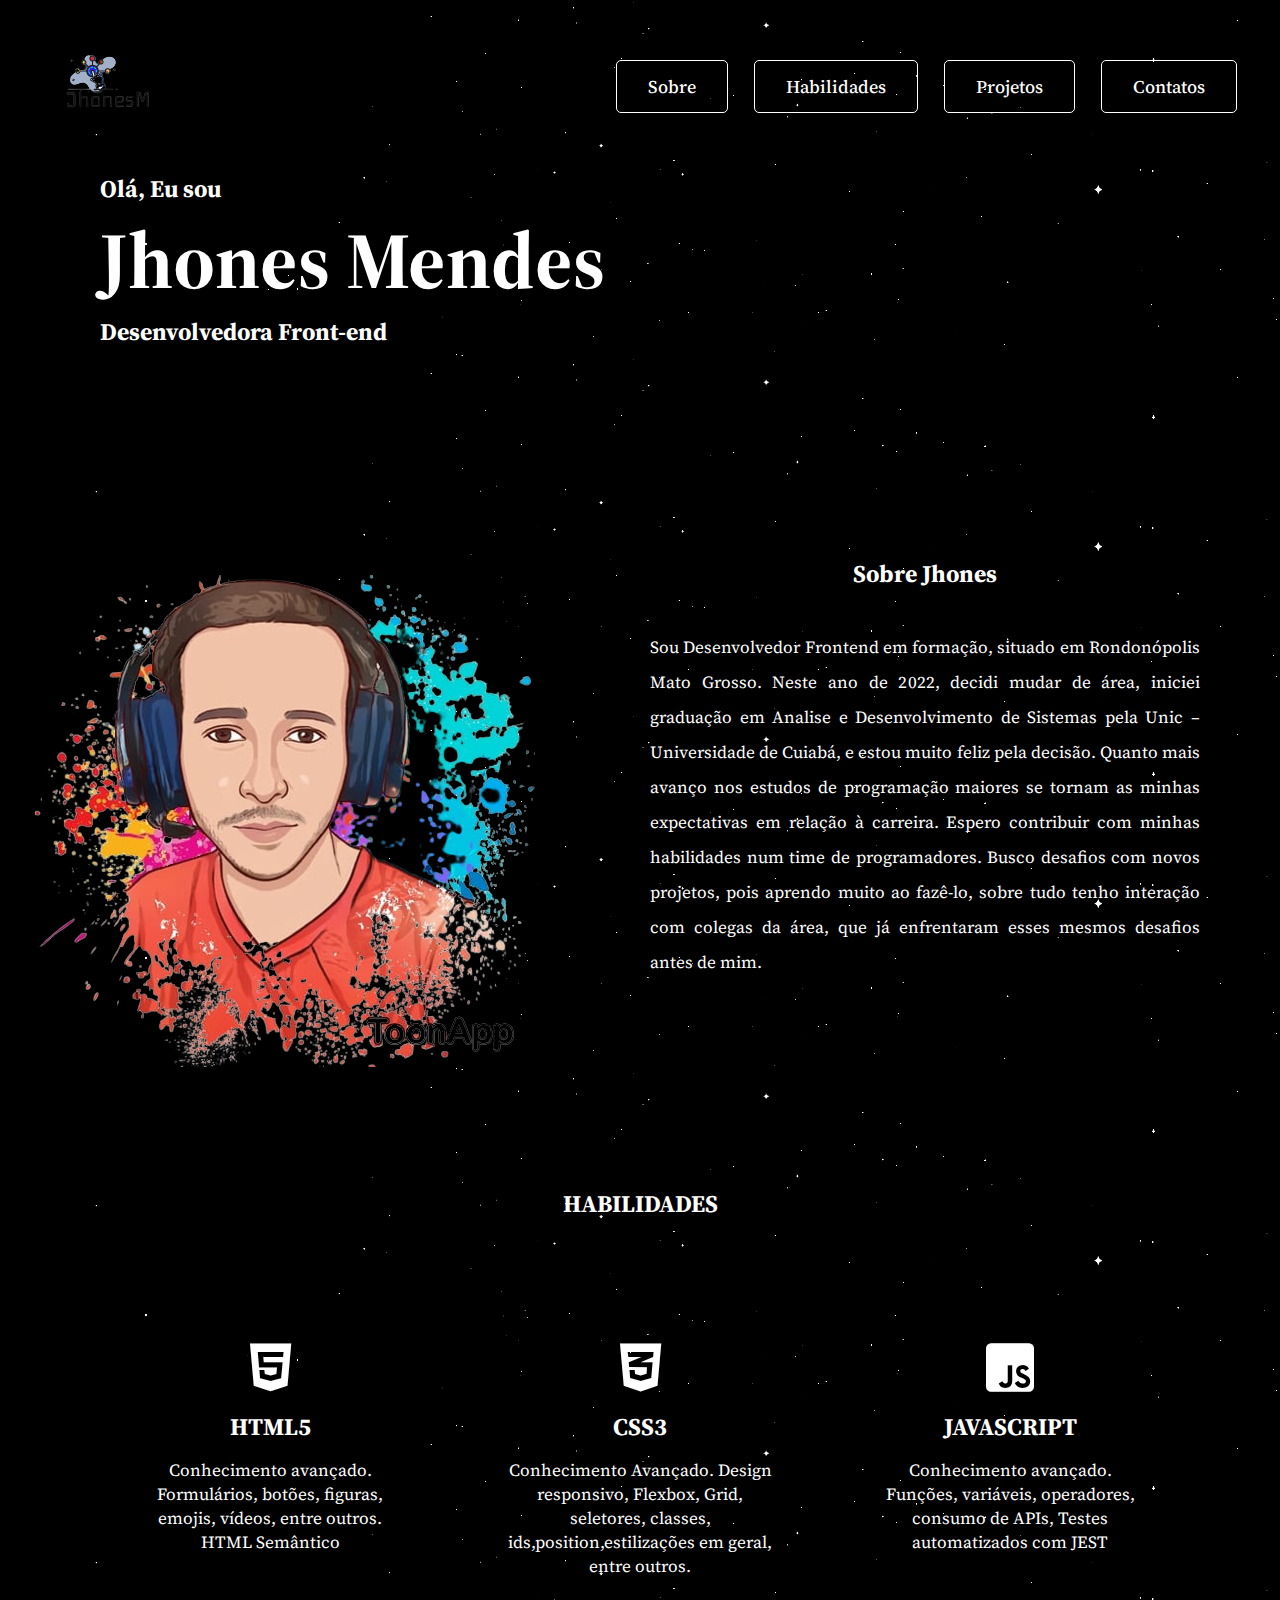
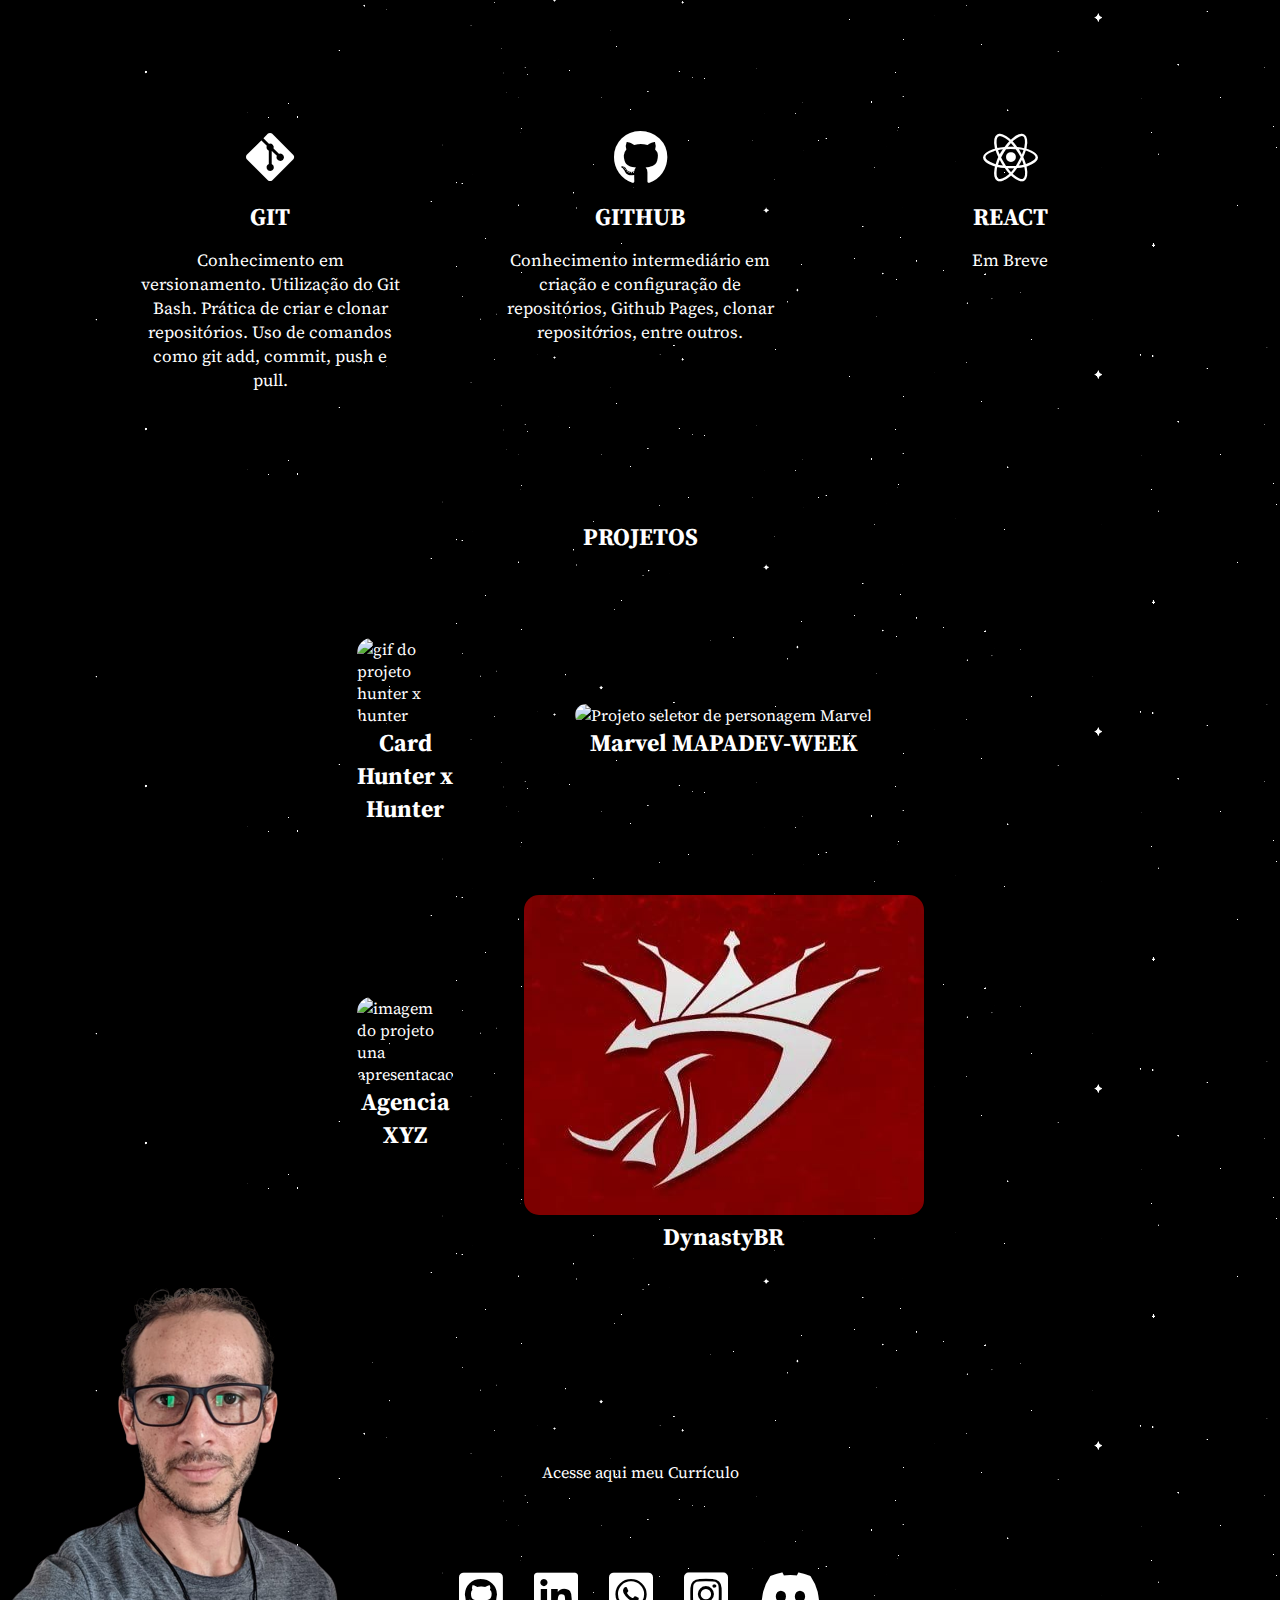
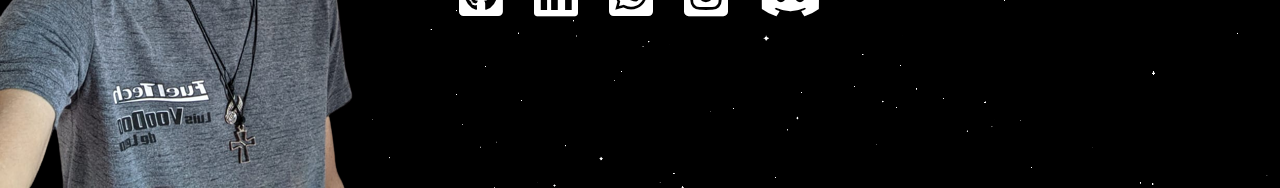
==== commit ca30578f: "add gif" ====
--- a/index.html
+++ b/index.html
@@ -131,7 +131,7 @@
 
                 <div class="projects">
                     <a href="link do projeto no git" target="_blank">
-                        <img src="src/images/hunter-x-hunter.png" alt="gif do projeto hunter x hunter">
+                        <img src="src/images/Animação-hunter.gif" alt="gif do projeto hunter x hunter">
                         <h3>Card Hunter x Hunter</h3>
 
                         <div class="projects-information">
@@ -147,7 +147,7 @@
                 </div>
                 <div class="projects">
                     <a href="link do projeto no git" target="_blank">
-                        <img src="src/images/marvel.png" alt="Projeto seletor de personagem Marvel">
+                        <img src="src/images/Animação-marcvel recortado 23.gif" alt="Projeto seletor de personagem Marvel">
                         <h3>Marvel MAPADEV-WEEK</h3>
 
                         <div class="projects-information">
@@ -161,7 +161,7 @@
                 </div>
                 <div class="projects">
                     <a href="link do projeto no git" target="_blank">
-                        <img src="src/images/agencia.png" alt="imagem do projeto una apresentacao">
+                        <img src="src/images/Animação-agenciaxyz.gif" alt="imagem do projeto una apresentacao">
                         <h3>Agencia XYZ</h3>
 
                         <div class="projects-information">
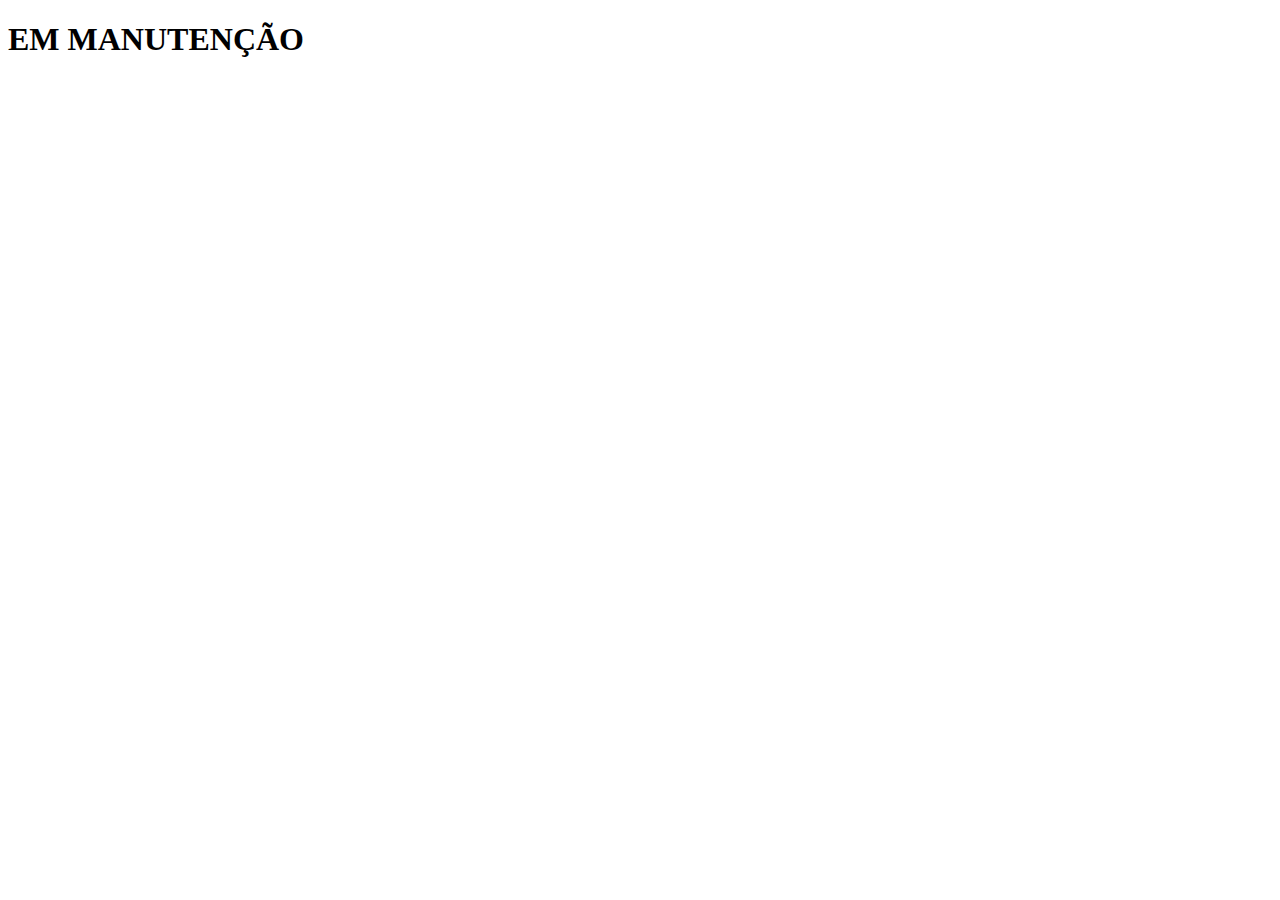
==== commit 7441b64a: "status" ====
--- a/index.html
+++ b/index.html
@@ -1,223 +1,11 @@
 <!DOCTYPE html>
-<html lang="pt-br">
-
+<html lang="en">
 <head>
     <meta charset="UTF-8">
-    <meta http-equiv="X-UA-Compatible" content="IE=edge">
     <meta name="viewport" content="width=device-width, initial-scale=1.0">
-    <title>Jhones Mendes</title>
-    <link rel="stylesheet" href="src/css/reset.css">
-    <link rel="stylesheet" href="src/css/variables.css">
-    <link rel="stylesheet" href="src/css/global.css">
-    <link rel="stylesheet" href="src/css/style.css">
-    <link rel="stylesheet" href="src/css/menu.css">
-    <link rel="stylesheet" href="src/css/responsive.css">
-    <link rel="stylesheet" href="https://cdnjs.cloudflare.com/ajax/libs/font-awesome/5.15.4/css/all.min.css" integrity="sha512-1ycn6IcaQQ40/MKBW2W4Rhis/DbILU74C1vSrLJxCq57o941Ym01SwNsOMqvEBFlcgUa6xLiPY/NS5R+E6ztJQ=="        crossorigin="anonymous" referrerpolicy="no-referrer" />
-
+    <title>Document</title>
 </head>
-
 <body>
-    <header class="heading-container">
-        <a href="index.html">
-            <img src="src/images/logo-jhones.png" alt="logo jhones">
-        </a>
-        <nav class="navegacao">
-
-            <input type="checkbox" id="menu-hamburguer">
-            <label for="menu-hamburguer">
-                <div class="menu">
-                    <samp class="hamburguer"></samp>
-                </div>
-            </label>
-
-            <ul>
-                <li class="stylergb"><a href="#about">Sobre</a></li>
-                <li class="stylergb"><a href="#hero">Habilidades</a></li>
-                <li class="stylergb"><a href="#projects">Projetos</a></li>
-                <li class="stylergb"><a href="#contacts">Contatos</a></li>
-            </ul>
-        </nav>
-
-
-    </header>
-    <main>
-        <section class="introduce">
-            <div class=" introduce-text">
-                <h2 class="title-text">Olá, Eu sou </h2>
-                <h1 class="title-name">Jhones Mendes</h1>
-                <h2 class="title-text">Desenvolvedora Front-end</h2>
-            </div>
-        </section>
-
-        <section class="about" id="about">
-            <img class="photo" src="src/images/jhones-sem-fundo.png" alt="Minha foto Jhones Mendes">
-            <div class="information">
-                <h2>Sobre Jhones</h2>
-                <p>Sou Desenvolvedor Frontend em formação, situado em Rondonópolis Mato Grosso. Neste ano de 2022,
-                    decidi mudar de área, iniciei graduação em Analise e Desenvolvimento de Sistemas pela Unic –
-                    Universidade de Cuiabá, e estou muito feliz pela decisão.
-                    Quanto mais avanço nos estudos de programação maiores se tornam as minhas expectativas em relação à
-                    carreira. Espero contribuir com minhas habilidades num time de programadores.
-                    Busco desafios com novos projetos, pois aprendo muito ao fazê-lo, sobre tudo tenho interação com
-                    colegas da área, que já enfrentaram esses mesmos desafios antes de mim.</p>
-            </div>
-
-        </section>
-
-        <section class="hero-sec" id="hero">
-            <h2 class="title-hero">HABILIDADES</h2>
-            <div class="painting-hero">
-
-                <div class="hero">
-                    <a href="#hero">
-                        <i class="fab fa-html5"></i>
-                    </a>
-                    <h3>HTML5</h3>
-                    <p class="text-hero">Conhecimento avançado. Formulários, botões, figuras, emojis, vídeos, entre
-                        outros. HTML Semântico</p>
-                </div>
-
-                <div class="hero">
-                    <a href="#hero">
-                        <i class="fab fa-css3-alt"></i>
-                    </a>
-                    <h3>CSS3</h3>
-                    <p class="text-hero">Conhecimento Avançado. Design responsivo, Flexbox, Grid, seletores, classes,
-                        ids,position,estilizações em geral, entre outros.</p>
-                </div>
-
-                <div class="hero">
-                    <a href="#hero">
-                        <i class="fab fa-js-square"></i>
-                    </a>
-                    <h3>JAVASCRIPT</h3>
-                    <p class="text-hero">Conhecimento avançado. Funções, variáveis, operadores, consumo de APIs, Testes
-                        automatizados com JEST</p>
-                </div>
-
-
-                <div class="hero">
-                    <a href="#hero">
-                        <i class="fab fa-git-alt"></i>
-                    </a>
-                    <h3>GIT</h3>
-                    <p class="text-hero">Conhecimento em versionamento. Utilização do Git Bash. Prática de criar e
-                        clonar repositórios. Uso de comandos como git add, commit, push e pull.</p>
-                </div>
-
-                <div class="hero">
-                    <a href="#hero">
-                        <i class="fab fa-github"></i>
-                    </a>
-                    <h3>GITHUB</h3>
-                    <p class="text-hero">Conhecimento intermediário em criação e configuração de repositórios, Github
-                        Pages, clonar repositórios, entre outros.</p>
-                </div>
-
-                <div class="hero">
-                    <a href="#hero">
-                        <i class="fab fa-react"></i>
-                    </a>
-                    <h3>REACT</h3>
-                    <p class="text-hero">Em Breve</p>
-                </div>
-            </div>
-
-        </section>
-
-        <section class="list-projects" id="projects">
-            <h2>PROJETOS</h2>
-            <div class="quadro-projects">
-
-                <div class="projects">
-                    <a href="link do projeto no git" target="_blank">
-                        <img src="src/images/Animação-hunter.gif" alt="gif do projeto hunter x hunter">
-                        <h3>Card Hunter x Hunter</h3>
-
-                        <div class="projects-information">
-                            <p>Card do desenho Hunter x Hunter Construido com HTML, CSS e JAVASCRIPT</p>
-                            <a href="https://jhonesmendes.github.io/MapaDevWeek-Hunter-x-Hunter/"
-                                target="_blank">&#x1F9D9;
-                                Clique aqui para ver o site</a> <br>
-                            <a href="https://github.com/jhonesmendes/MapaDevWeek-Hunter-x-Hunter"
-                                target="_blank">&#x1F9D9;
-                                Repositório Github</a>
-                        </div>
-                    </a>
-                </div>
-                <div class="projects">
-                    <a href="link do projeto no git" target="_blank">
-                        <img src="src/images/Animação-marcvel recortado 23.gif" alt="Projeto seletor de personagem Marvel">
-                        <h3>Marvel MAPADEV-WEEK</h3>
-
-                        <div class="projects-information">
-                            <p>Seletor de Personagem Marvel, HTML, CSS e JAVASCRIPT </p>
-                            <a href="" target="_blank">&#x1F9D9; Clique aqui para ver o site</a> <br>
-                            <a href="https://github.com/jhonesmendes/Progeto-Marvel-MAPADEV-WEEK"
-                                target="_blank">&#x1F9D9;
-                                Repositório Github</a>
-                        </div>
-                    </a>
-                </div>
-                <div class="projects">
-                    <a href="link do projeto no git" target="_blank">
-                        <img src="src/images/Animação-agenciaxyz.gif" alt="imagem do projeto una apresentacao">
-                        <h3>Agencia XYZ</h3>
-
-                        <div class="projects-information">
-                            <p>landing Page de um Agencia, usado display Grid e Flexbox</p>
-                            <a href="https://jhonesmendes.github.io/Agencia-XYZ-landing-page/" target="_blank">&#x1F9D9;
-                                Clique aqui para ver o site</a> <br>
-                            <a href="https://github.com/jhonesmendes/Agencia-XYZ-landing-page" target="_blank">&#x1F9D9;
-                                Repositório Github</a>
-                        </div>
-                    </a>
-                </div>
-                <div class="projects">
-                    <a href="link do projeto no git" target="_blank">
-                        <img src="src/images/Dynasty-br.jpeg" alt="Site do clan de amigos">
-                        <h3>DynastyBR</h3>
-
-                        <div class="projects-information">
-                            <p>Em Breve - Projeto de apresentacao para o clan de jogadores</p>
-                            <a href="#" target="_blank">&#x1F9D9; Clique aqui para ver o site</a><br>
-                            <a href="#" target="_blank">&#x1F9D9; Repositório Github</a>
-                        </div>
-                    </a>
-                </div>
-            </div>
-        </section>
-    </main>
-    <footer class="contacts" id="contacts">
-
-        <div class="botao-curriculo">
-            <a target="_blanck"
-                href="https://drive.google.com/file/d/1Ys9jihVEhKQABwRaFtto1gyl1ni7eKhX/view?usp=sharing"> Acesse aqui
-                meu Currículo</a>
-        </div>
-
-        <div class="social-network">
-            <a href="https://github.com/jhonesmendes" target="_blank">
-                <i class="fab fa-github-square"></i>
-            </a>
-
-            <a href="https://www.linkedin.com/in/jhonesmsc" target="_blank">
-                <i class="fab fa-linkedin"></i>
-            </a>
-
-            <a href="https://wa.me/qr/Y3L6GDUHTL34E1" target="_blank">
-                <i class="fab fa-whatsapp-square"></i>
-            </a>
-
-            <a href="https://www.instagram.com/jhonesmendes/?next=%2F" target="_blank">
-                <i class="fab fa-instagram-square"></i>
-            </a>
-            <a href="" target="_blank">
-                <i class="fab fa-discord"></i>
-            </a>
-        </div>
-    </footer>
-
+    <h1> EM MANUTENÇÃO</h1>
 </body>
-
 </html>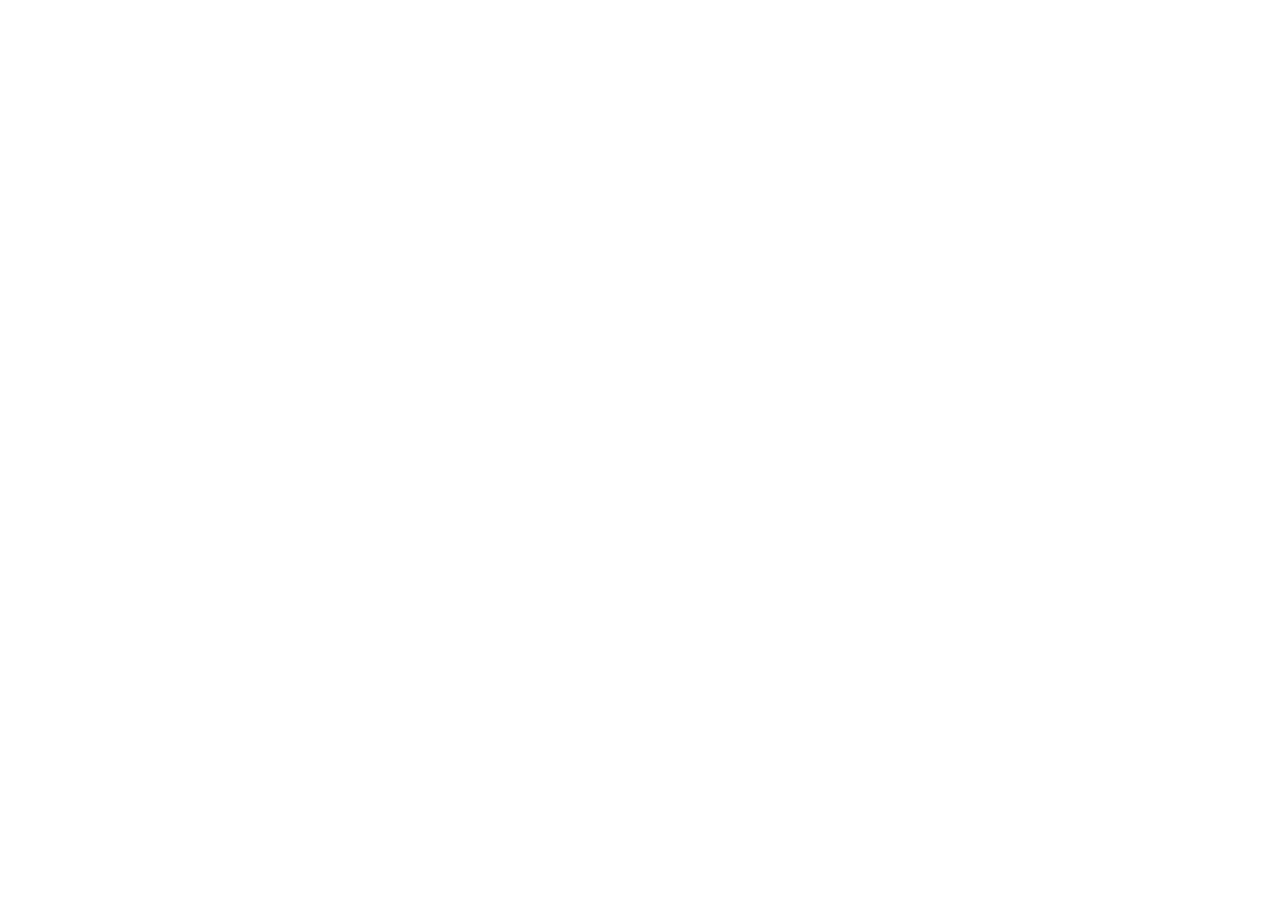
==== commit d10fe226: "01 comite" ====
--- a/index.html
+++ b/index.html
@@ -3,9 +3,9 @@
 <head>
     <meta charset="UTF-8">
     <meta name="viewport" content="width=device-width, initial-scale=1.0">
-    <title>Document</title>
+    <title>Novo Protfolio JhonesM</title>
 </head>
 <body>
-    <h1> EM MANUTENÇÃO</h1>
+  
 </body>
 </html>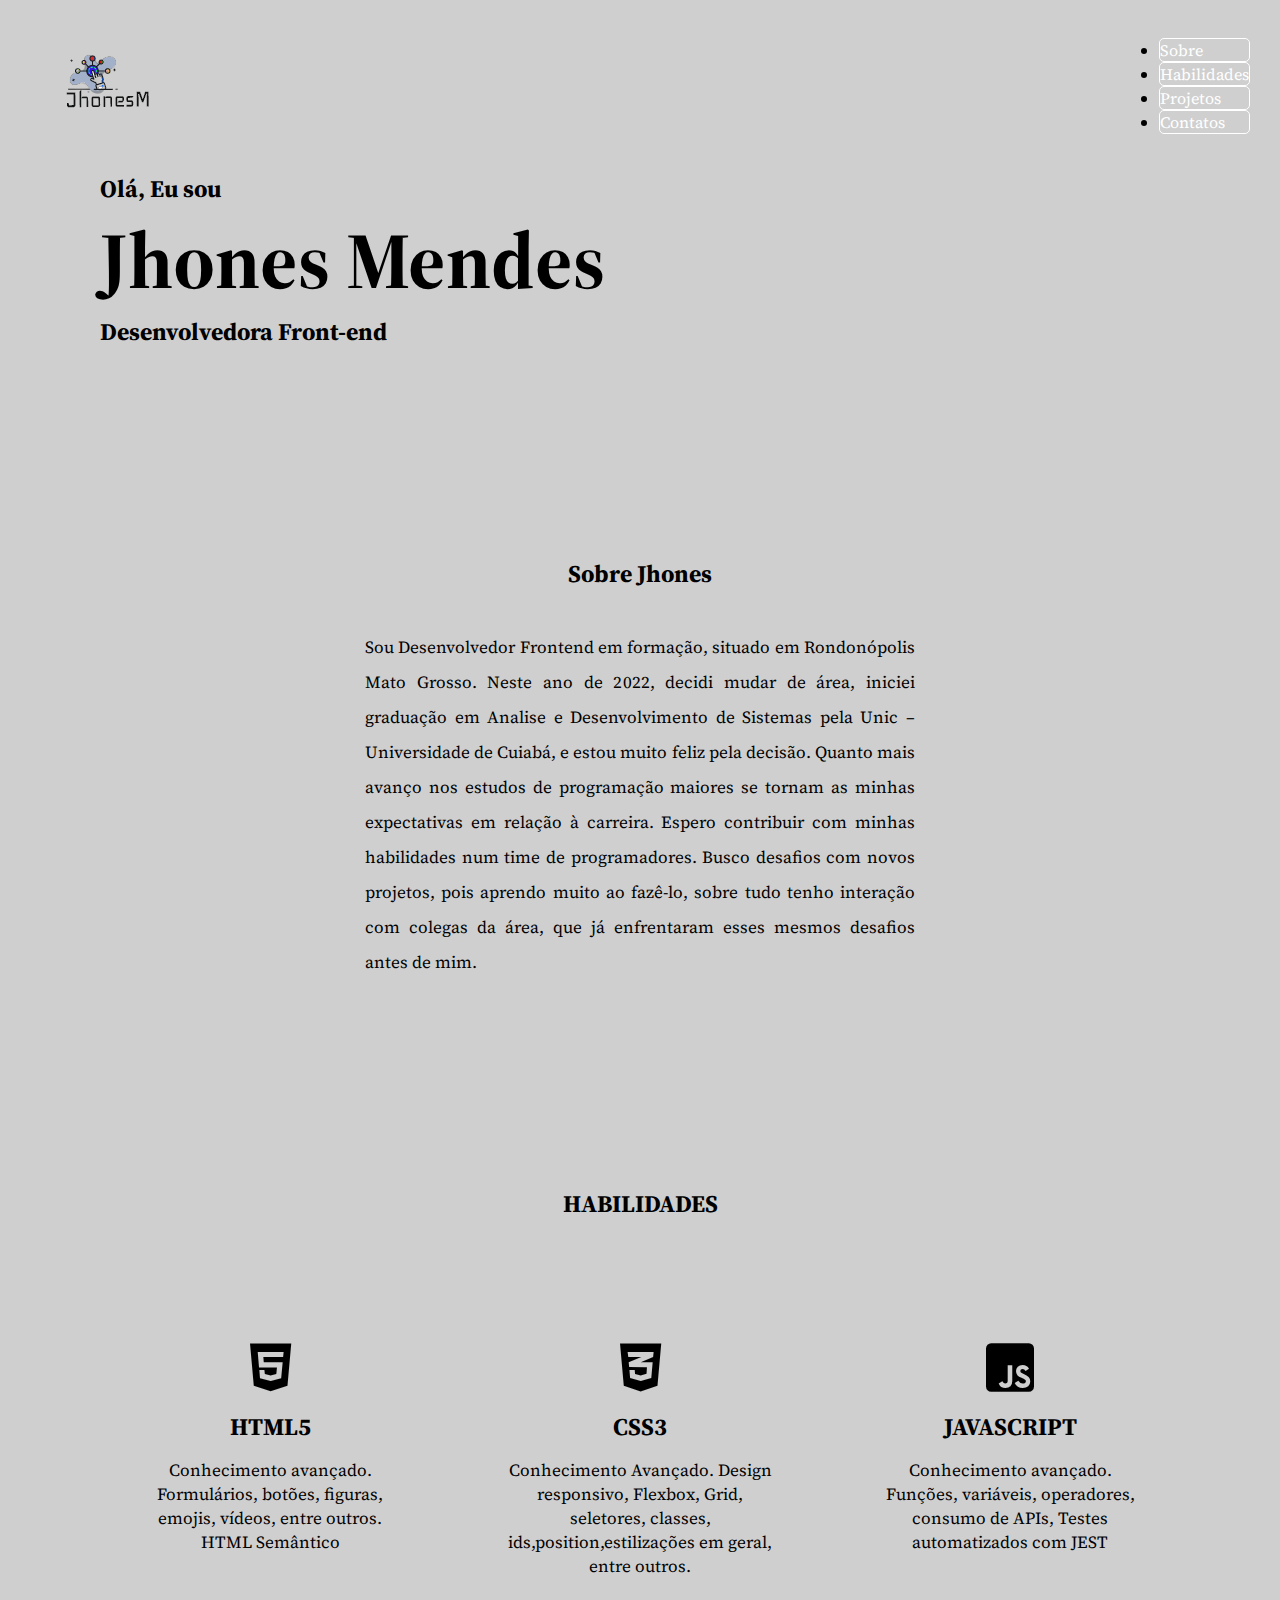
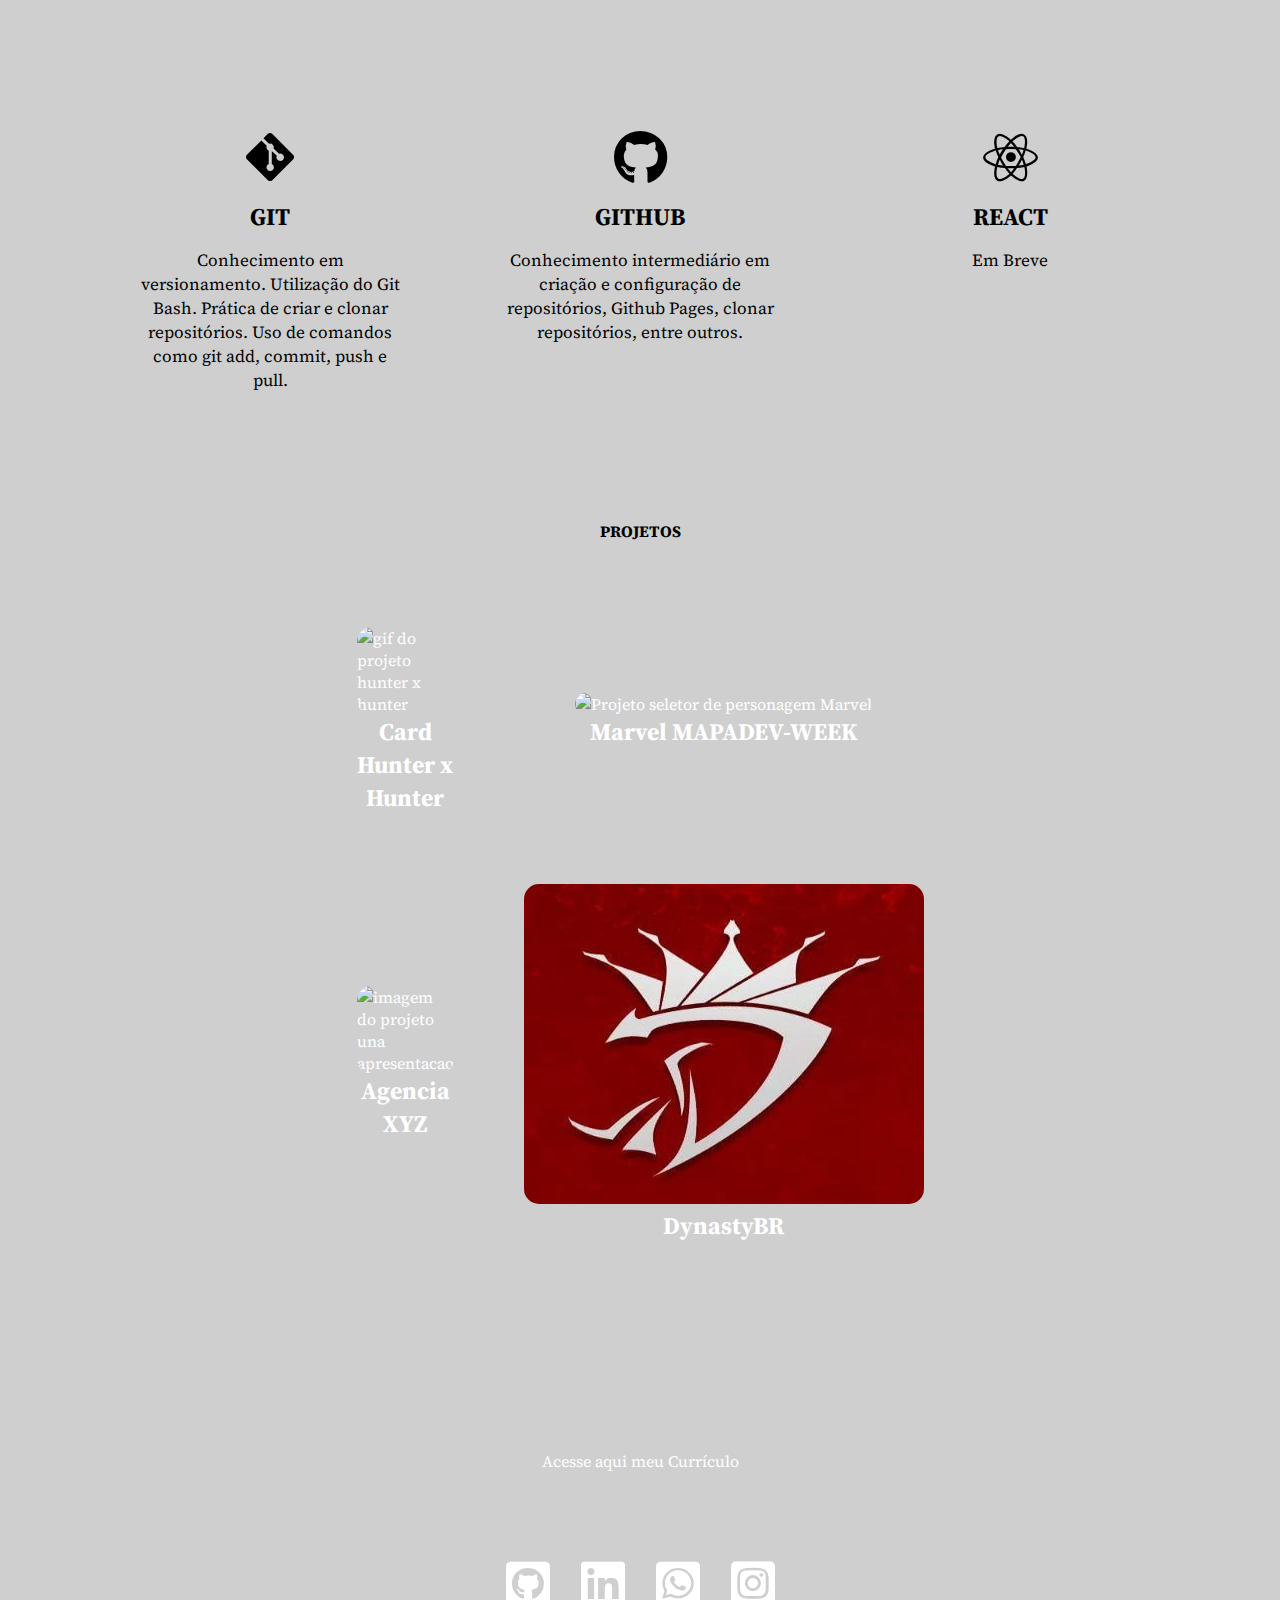
==== commit d585b02c: "nova versão" ====
--- a/index.html
+++ b/index.html
@@ -1,11 +1,226 @@
 <!DOCTYPE html>
-<html lang="en">
+<html lang="pt-br">
+
 <head>
     <meta charset="UTF-8">
+    <meta http-equiv="X-UA-Compatible" content="IE=edge">
     <meta name="viewport" content="width=device-width, initial-scale=1.0">
-    <title>Novo Protfolio JhonesM</title>
+    <title>Jhones Mendes</title>
+    <link rel="stylesheet" href="src/css/reset.css">
+    <link rel="stylesheet" href="src/css/variables.css">
+    <link rel="stylesheet" href="src/css/global.css">
+    <link rel="stylesheet" href="src/css/style.css">
+    <link rel="stylesheet" href="src/css/menu.css">
+    <link rel="stylesheet" href="src/css/responsive.css">
+    <link rel="stylesheet" href="https://cdnjs.cloudflare.com/ajax/libs/font-awesome/5.15.4/css/all.min.css"
+        integrity="sha512-1ycn6IcaQQ40/MKBW2W4Rhis/DbILU74C1vSrLJxCq57o941Ym01SwNsOMqvEBFlcgUa6xLiPY/NS5R+E6ztJQ=="
+        crossorigin="anonymous" referrerpolicy="no-referrer" />
+
 </head>
+
 <body>
-  
+    <header class="heading-container">
+        <a href="index.html">
+            <img src="src/images/logo-jhones.png" alt="logo jhones">
+        </a>
+
+        <nav class="navegacao">
+            <input type="checkbox" id="menu-hamburguer">
+            <label for="menu-hamburguer">
+                <div class="menu">
+                    <samp class="hamburguer"></samp>
+                </div>
+            </label>
+            <li class="stylergb"><a href="#about">Sobre</a></li>
+            <li class="stylergb"><a href="#hero">Habilidades</a></li>
+            <li class="stylergb"><a href="#projects">Projetos</a></li>
+            <li class="stylergb"><a href="#contacts">Contatos</a></li>
+            </ul>
+        </nav>
+
+
+    </header>
+    <main>
+        <section class="introduce">
+            <div class=" introduce-text">
+                <h2 class="title-text">Olá, Eu sou </h2>
+                <h1 class="title-name">Jhones Mendes</h1>
+                <h2 class="title-text">Desenvolvedora Front-end</h2>
+            </div>
+        </section>
+
+        <section class="about" id="about">
+            <!--<img class="photo" src="src/images/jhones-sem-fundo.png" alt="Minha foto Jhones Mendes">-->
+            <div class="information">
+                <h2>Sobre Jhones</h2>
+                <p>Sou Desenvolvedor Frontend em formação, situado em Rondonópolis Mato Grosso. Neste ano de 2022,
+                    decidi mudar de área, iniciei graduação em Analise e Desenvolvimento de Sistemas pela Unic –
+                    Universidade de Cuiabá, e estou muito feliz pela decisão.
+                    Quanto mais avanço nos estudos de programação maiores se tornam as minhas expectativas em relação à
+                    carreira. Espero contribuir com minhas habilidades num time de programadores.
+                    Busco desafios com novos projetos, pois aprendo muito ao fazê-lo, sobre tudo tenho interação com
+                    colegas da área, que já enfrentaram esses mesmos desafios antes de mim.</p>
+            </div>
+
+        </section>
+
+        <section class="hero-sec" id="hero">
+            <h2 class="title-hero">HABILIDADES</h2>
+            <div class="painting-hero">
+
+                <div class="hero">
+                    <a href="#hero">
+                        <i class="fab fa-html5"></i>
+                    </a>
+                    <h3>HTML5</h3>
+                    <p class="text-hero">Conhecimento avançado. Formulários, botões, figuras, emojis, vídeos, entre
+                        outros. HTML Semântico</p>
+                </div>
+
+                <div class="hero">
+                    <a href="#hero">
+                        <i class="fab fa-css3-alt"></i>
+                    </a>
+                    <h3>CSS3</h3>
+                    <p class="text-hero">Conhecimento Avançado. Design responsivo, Flexbox, Grid, seletores, classes,
+                        ids,position,estilizações em geral, entre outros.</p>
+                </div>
+
+                <div class="hero">
+                    <a href="#hero">
+                        <i class="fab fa-js-square"></i>
+                    </a>
+                    <h3>JAVASCRIPT</h3>
+                    <p class="text-hero">Conhecimento avançado. Funções, variáveis, operadores, consumo de APIs, Testes
+                        automatizados com JEST</p>
+                </div>
+
+
+                <div class="hero">
+                    <a href="#hero">
+                        <i class="fab fa-git-alt"></i>
+                    </a>
+                    <h3>GIT</h3>
+                    <p class="text-hero">Conhecimento em versionamento. Utilização do Git Bash. Prática de criar e
+                        clonar repositórios. Uso de comandos como git add, commit, push e pull.</p>
+                </div>
+
+                <div class="hero">
+                    <a href="#hero">
+                        <i class="fab fa-github"></i>
+                    </a>
+                    <h3>GITHUB</h3>
+                    <p class="text-hero">Conhecimento intermediário em criação e configuração de repositórios, Github
+                        Pages, clonar repositórios, entre outros.</p>
+                </div>
+
+                <div class="hero">
+                    <a href="#hero">
+                        <i class="fab fa-react"></i>
+                    </a>
+                    <h3>REACT</h3>
+                    <p class="text-hero">Em Breve</p>
+                </div>
+            </div>
+
+        </section>
+
+        <section class="list-projects" id="projects">
+            <h2>PROJETOS</h2>
+            <div class="quadro-projects">
+
+                <div class="projects">
+                    <a href="link do projeto no git" target="_blank">
+                        <img src="src/images/Animação-hunter.gif" alt="gif do projeto hunter x hunter">
+                        <h3>Card Hunter x Hunter</h3>
+
+                        <div class="projects-information">
+                            <p>Card do desenho Hunter x Hunter Construido com HTML, CSS e JAVASCRIPT</p>
+                            <a href="https://jhonesmendes.github.io/MapaDevWeek-Hunter-x-Hunter/"
+                                target="_blank">&#x1F9D9;
+                                Clique aqui para ver o site</a> <br>
+                            <a href="https://github.com/jhonesmendes/MapaDevWeek-Hunter-x-Hunter"
+                                target="_blank">&#x1F9D9;
+                                Repositório Github</a>
+                        </div>
+                    </a>
+                </div>
+                <div class="projects">
+                    <a href="link do projeto no git" target="_blank">
+                        <img src="src/images/Animação-marcvel recortado 23.gif"
+                            alt="Projeto seletor de personagem Marvel">
+                        <h3>Marvel MAPADEV-WEEK</h3>
+
+                        <div class="projects-information">
+                            <p>Seletor de Personagem Marvel, HTML, CSS e JAVASCRIPT </p>
+                            <a href="" target="_blank">&#x1F9D9; Clique aqui para ver o site</a> <br>
+                            <a href="https://github.com/jhonesmendes/Progeto-Marvel-MAPADEV-WEEK"
+                                target="_blank">&#x1F9D9;
+                                Repositório Github</a>
+                        </div>
+                    </a>
+                </div>
+                <div class="projects">
+                    <a href="link do projeto no git" target="_blank">
+                        <img src="src/images/Animação-agenciaxyz.gif" alt="imagem do projeto una apresentacao">
+                        <h3>Agencia XYZ</h3>
+
+                        <div class="projects-information">
+                            <p>landing Page de um Agencia, usado display Grid e Flexbox</p>
+                            <a href="https://jhonesmendes.github.io/Agencia-XYZ-landing-page/" target="_blank">&#x1F9D9;
+                                Clique aqui para ver o site</a> <br>
+                            <a href="https://github.com/jhonesmendes/Agencia-XYZ-landing-page" target="_blank">&#x1F9D9;
+                                Repositório Github</a>
+                        </div>
+                    </a>
+                </div>
+                <div class="projects">
+                    <a href="link do projeto no git" target="_blank">
+                        <img src="src/images/Dynasty-br.jpeg" alt="Site do clan de amigos">
+                        <h3>DynastyBR</h3>
+
+                        <div class="projects-information">
+                            <p>Em Breve - Projeto de apresentacao para o clan de jogadores</p>
+                            <a href="#" target="_blank">&#x1F9D9; Clique aqui para ver o site</a><br>
+                            <a href="#" target="_blank">&#x1F9D9; Repositório Github</a>
+                        </div>
+                    </a>
+                </div>
+            </div>
+        </section>
+    </main>
+    <footer class="contacts" id="contacts">
+
+        <div class="botao-curriculo">
+            <a target="_blanck"
+                href="https://drive.google.com/file/d/1Ys9jihVEhKQABwRaFtto1gyl1ni7eKhX/view?usp=sharing"> Acesse aqui
+                meu Currículo</a>
+        </div>
+
+        <div class="social-network">
+            <a href="https://github.com/jhonesmendes" target="_blank">
+                <i class="fab fa-github-square"></i>
+            </a>
+
+            <a href="https://www.linkedin.com/in/jhonesmsc" target="_blank">
+                <i class="fab fa-linkedin"></i>
+            </a>
+
+            <a href="https://wa.me/qr/Y3L6GDUHTL34E1" target="_blank">
+                <i class="fab fa-whatsapp-square"></i>
+            </a>
+
+            <a href="https://www.instagram.com/jhonesmendes/?next=%2F" target="_blank">
+                <i class="fab fa-instagram-square"></i>
+            </a>
+
+            <!--<a href="" target="_blank">
+                <i class="fab fa-discord"></i>
+            </a>-->
+
+        </div>
+    </footer>
+    <script src="src/index.js"></script>
 </body>
+
 </html>--- a/src/css/variables.css
+++ b/src/css/variables.css
@@ -0,0 +1,11 @@
+:root{
+    --cor-text-padrao: #000000;
+    --cor-text-secudaria: rgb(30, 170, 235);
+    --cor-title-secudaria: rgb(18, 19, 19);
+    --cor-fundo-padrao: rgb(207, 207, 207);
+    --cor-fundo-secudaria:#afaeac00;
+}
+:root{
+    --font-descricao: 17px;
+    --font-title: 24px;
+}--- a/src/css/global.css
+++ b/src/css/global.css
@@ -0,0 +1,27 @@
+/* @keyframes stylergb {
+    0% {
+        border: 1px solid rgb(219, 9, 9);
+        box-shadow: 5px 5px 5px rgb(241, 19, 19);
+    }
+
+    25% {
+        border: 1px solid rgb(221, 245, 7);
+        box-shadow: 5px 5px 5px rgb(221, 245, 7);
+    }
+
+    50% {
+        border: 1px solid rgb(19, 226, 71);
+        box-shadow: 5px 5px 5px rgb(49, 240, 24);
+    }
+
+    75% {
+        border: 1px solid rgb(14, 102, 235);
+        box-shadow: 5px 5px 5px rgb(17, 104, 235);
+    }
+
+    100% {
+        border: 1px solid rgb(230, 18, 230);
+        box-shadow: 5px 5px 5px rgb(162, 17, 230);
+    }
+
+} */
--- a/src/css/style.css
+++ b/src/css/style.css
@@ -0,0 +1,202 @@
+@import url('https://fonts.googleapis.com/css2?family=Noto+Serif:ital,wght@1,400;1,700&family=Outfit:wght@400;600;700&family=Source+Serif+Pro:wght@300;400;700&display=swap');
+
+body {
+    height: 100%;
+    width: 100%;
+    background: var(--cor-fundo-padrao);
+    font-family: 'Source Serif Pro', serif;
+    animation: stylergb 1s infinite;
+}
+
+.heading-container {
+    display: flex;
+    justify-content: space-between;
+    flex-wrap: wrap;
+    align-items: center;
+    padding: 30px;
+    min-height: 75px;
+}
+
+.introduce {
+    height: 350px;
+    margin-left: 100px;   
+}
+
+.introduce .title-name {
+    font-size: 80px;
+    color: var(--cor-text-padrao);
+}
+
+.introduce .title-text {
+    font-size: var(--font-title);
+    color: var(--cor-text-padrao);
+}
+
+.about {
+    display: flex;
+    flex-wrap: wrap;
+    align-items: center;
+    justify-content:center;
+}
+
+.about .information {
+    height: 550px;
+    width: 600px;
+    margin: 20px;
+}
+
+.about h2 {
+    padding: 15px;
+    font-size: var(--font-title);
+    color: var(--cor-text-padrao);
+    animation: stylergb 1s infinite;
+    text-align: center;
+    border-radius: 15px 15px 0 0 ;
+}
+
+.about p {
+    padding: 25px;
+    font-size: var(--font-descricao);
+    line-height: 35px;
+    text-align: justify;
+    color: var(--cor-text-padrao);
+    border-radius: 0 0 15px 15px ;
+    animation: stylergb 1s infinite;
+}
+
+.about .photo {
+    height: 100%;
+    width: 500px;
+    margin-right: 70px;
+}
+
+.title-hero{
+    color: var(--cor-text-padrao);
+    text-align: center;
+    font-size:var(--font-title);
+    margin: 75px 0 70px;
+}
+.painting-hero{
+    display: grid;
+    grid-template-columns:repeat(3, 0fr);
+    grid-template-rows: 1fr;
+    justify-content: center;
+    flex-wrap: wrap;
+    margin: 25px;
+}
+
+.painting-hero .hero{
+    height: 320px;
+    width: 300px;
+    border-radius: 15px;
+    animation: stylergb 3s infinite;
+    text-align: center;
+    padding: 15px;
+    margin: 35px ;
+}
+
+.painting-hero .hero a .fab{
+    font-size: 55px;
+    color: var(--cor-text-padrao);
+}
+.painting-hero .hero h3{
+    font-size: var(--font-title);
+    margin: 15px;
+    color: var(--cor-text-padrao);
+}
+
+.painting-hero .hero p{
+    font-size: var(--font-descricao);
+    color: var(--cor-text-padrao);
+    text-align: center;
+}
+
+.list-projects .quadro-projects{
+    display:grid;
+    grid-template-columns: repeat(2, 0fr);
+    grid-template-rows: 1fr;
+    justify-content: center;
+}
+
+.list-projects h2{
+    color: var(--cor-text-padrao);
+    text-align: center;
+    font-size: var(--cor-title-secudaria);
+    margin: 50px;
+}
+
+.list-projects .quadro-projects .projects{
+    margin: 35px;
+    display: flex;
+    align-items: center;
+    justify-content: center;
+    position: relative;
+    transition: 0.3s ease;
+}
+
+ .quadro-projects .projects:hover,
+.list-projects .quadro-projects .projects:hover .projects-information{
+    opacity: 0.8;
+} 
+
+.list-projects .quadro-projects .projects a img{
+    height: 320px;
+    width: 400px;
+    border-radius: 15px;
+}
+.list-projects .quadro-projects .projects h3{
+    text-align: center;
+    font-size: var(--font-title);
+
+}
+
+.list-projects .quadro-projects .projects .projects-information{
+    font-size: var(--font-descricao);
+    text-align: center;
+    position: absolute;
+    background-color:#0c0703;
+    color: var(--cor-text-padrao);
+    opacity: 0;
+    height: 320px;
+    max-width: 100%;
+    top: 0;
+    padding: 10px;
+    display: flex;
+    align-items: center;
+    flex-direction: column;
+}
+.list-projects .quadro-projects .projects .projects-information p{
+    font-size: var(--font-descricao);
+    margin: 50px 0;
+}
+
+
+.contacts{
+    display: flex;
+    justify-content: center;
+    align-items: center; 
+    flex-direction: column;
+    width: 100%;
+    height: 500px;
+    background-image: url(.../images/jhones-sem-fundo01.png);
+    background-repeat: no-repeat;
+    background-position: bottom left;
+}
+
+.botao-curriculo{   
+    border-radius: 15px;
+    height: 60px;
+    padding: 15px;
+    animation: stylergb 1s infinite;
+    margin-bottom: 55px;
+}
+.botao-curriculo a:hover, 
+.social-network a:hover{
+    color: var(--cor-text-secudaria);
+} 
+
+.social-network a{
+    padding: 10px;
+    font-size: 50px;
+
+}--- a/src/css/menu.css
+++ b/src/css/menu.css
@@ -0,0 +1,130 @@
+.stylergb {
+    height: 100%;
+    border: 1px solid white;
+    border-radius: 5px;
+    animation: stylergb 2s infinite;
+}
+
+.heading-container .navegacao ul {
+    display: flex;
+}
+
+.heading-container .navegacao ul li {
+    margin: 13px;
+    padding: 13px;
+}
+
+.heading-container .navegacao ul li a {
+    font-weight: 500;
+    font-size: 18px;
+    padding: 9px 18px;
+    transition: 0.3s;
+}
+
+.heading-container .navegacao ul li a:hover {
+    color: var(--cor-text-secudaria);
+    border: 1px solid rgb(244, 241, 241);
+    border-radius: 10px;
+    animation: stylergb 2s infinite;
+}
+
+.heading-container .navegacao input {
+    display: none;
+}
+
+.heading-container .navegacao .menu {
+    display: none;
+    width: 60px;
+    height: 60px;
+    align-self: flex-end;
+}
+
+.heading-container .navegacao label {
+    display: flex;
+    flex-direction: column;
+}
+
+.heading-container .hamburguer {
+    background-color: rgb(13, 236, 61);
+    position: relative;
+    display: block;
+    width: 30px;
+    height: 2px;
+    top: 29px;
+    left: 15px;
+    transition: 0.5s ease-in-out;
+}
+
+.heading-container .hamburguer::before,
+.heading-container .hamburguer::after {
+    background-color: rgb(20, 241, 12);
+    content: "";
+    display: block;
+    width: 100%;
+    height: 100%;
+    position: absolute;
+    transition: 0.2s ease-in-out;
+}
+
+.heading-container .hamburguer::before {
+    top: -10px;
+}
+
+.heading-container .hamburguer::after {
+    bottom: -10px;
+}
+
+.heading-container input:checked~label .hamburguer {
+    transform: rotate(45deg);
+}
+
+.heading-container input:checked~label .hamburguer::before {
+    transform: rotate(90deg);
+    top: 0;
+}
+
+.heading-container input:checked~label .hamburguer::after {
+    transform: rotate(90deg);
+    bottom: 0;
+}
+
+@media (max-width: 900px) {
+    .heading-container .navegacao .menu {
+        display: block;
+    }
+
+    .heading-container .navegacao ul {
+        display: none;
+    }
+
+    .heading-container input:checked~ul {
+        display: block;
+    }
+    .heading-container .navegacao{
+        position: absolute;
+        top: 8px;
+        right: 20px;
+        z-index: 1;
+    }
+    .heading-container .navegacao ul{
+        width: 200px;              
+    }
+
+    .heading-container .navegacao ul a{
+        text-align: start;
+        padding: 20px;
+        display: block;
+        border-radius: 5px;
+    }
+
+}
+@media (max-width: 576px) {
+    .heading-container .navegacao ul li {
+        padding: 5px;
+        margin: 1px;
+    }
+    .heading-container .navegacao ul {
+        width: 140px;
+        height: 40px;
+    }
+}
--- a/src/css/responsive.css
+++ b/src/css/responsive.css
@@ -0,0 +1,103 @@
+@media (max-width: 900px){
+    .painting-hero{
+        grid-template-columns: repeat(2, 0fr);
+    }
+    .painting-hero .hero h3{
+        font-size: 35px;
+    }
+    .list-projects .quadro-projects{
+        grid-template-columns: 1fr;
+    }
+    .list-projects .quadro-projects .projects .projects-information{
+       width: 400px;
+    }
+
+
+}
+@media (max-width: 768px){
+    .introduce {
+        height:150px;  
+        margin-left: 20px;
+    }
+    .about{
+        padding: 2px;
+    }
+    .about .photo {
+        height: 50%;
+        width: 200px;
+    }
+    .introduce .title-name{
+        font-size: 45px;
+    }
+    .introduce .title-text {
+        font-size: 18px;
+    }
+    .about h2 {
+        font-size: 25px;
+    }
+    .about p{
+        font-size: 16px;
+    }
+    .painting-hero{
+        grid-template-columns: 1fr;
+        display: flex;
+        align-items: center;
+        justify-content: center;
+    }
+}
+@media (max-width: 576px) {
+    .introduce {
+        height: 70px; 
+        position: absolute;
+    }
+    .introduce .title-name{
+        font-size: 30px;      
+    }
+    .introduce .title-text {
+        font-size: 14px;
+    }  
+    .about .photo {
+        position: relative;
+        width: 150px;
+        height: 150px;
+        margin: 0 0 20px 180px ;
+    }
+    .about h2 {
+        font-size: 15px;
+        padding: 10px;
+    }
+    .about p{
+        font-size: 13px;
+        padding: 10px;
+    }
+    .title-hero{
+        margin-bottom: 20px;
+    }
+    .painting-hero .hero h3{
+        font-size: 20px;
+    }
+    .painting-hero .hero p{
+        font-size: 14px;
+    }
+    
+    .list-projects .quadro-projects .projects a img{
+        height: 280px;
+        width: 280px;
+    }
+    .list-projects .quadro-projects .projects .projects-information{
+        height: 280px;
+        width: 280px;
+        border-radius: 15px;
+    }
+
+    .contacts{
+        background-image: none;
+      
+    }
+    .social-network a {
+        font-size: 30px;
+        padding: 10px;
+    }
+    
+   
+ }
